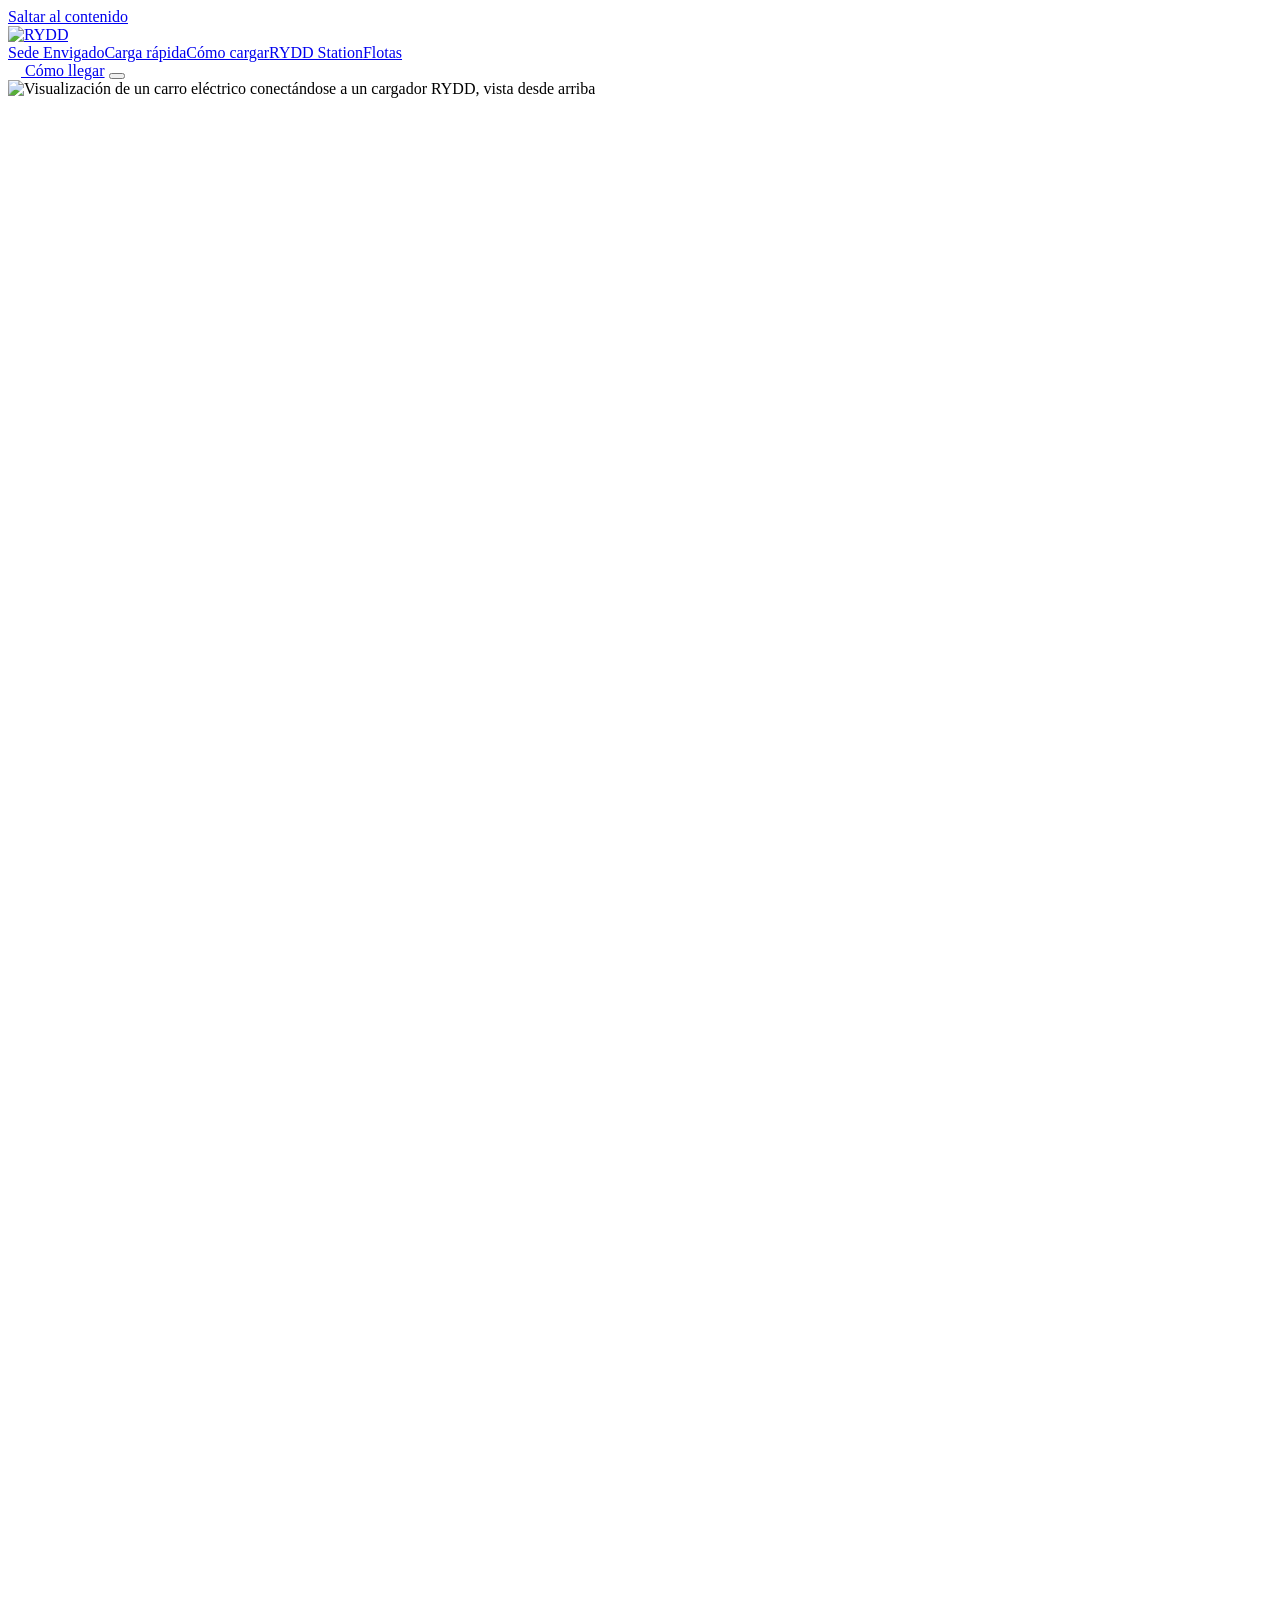
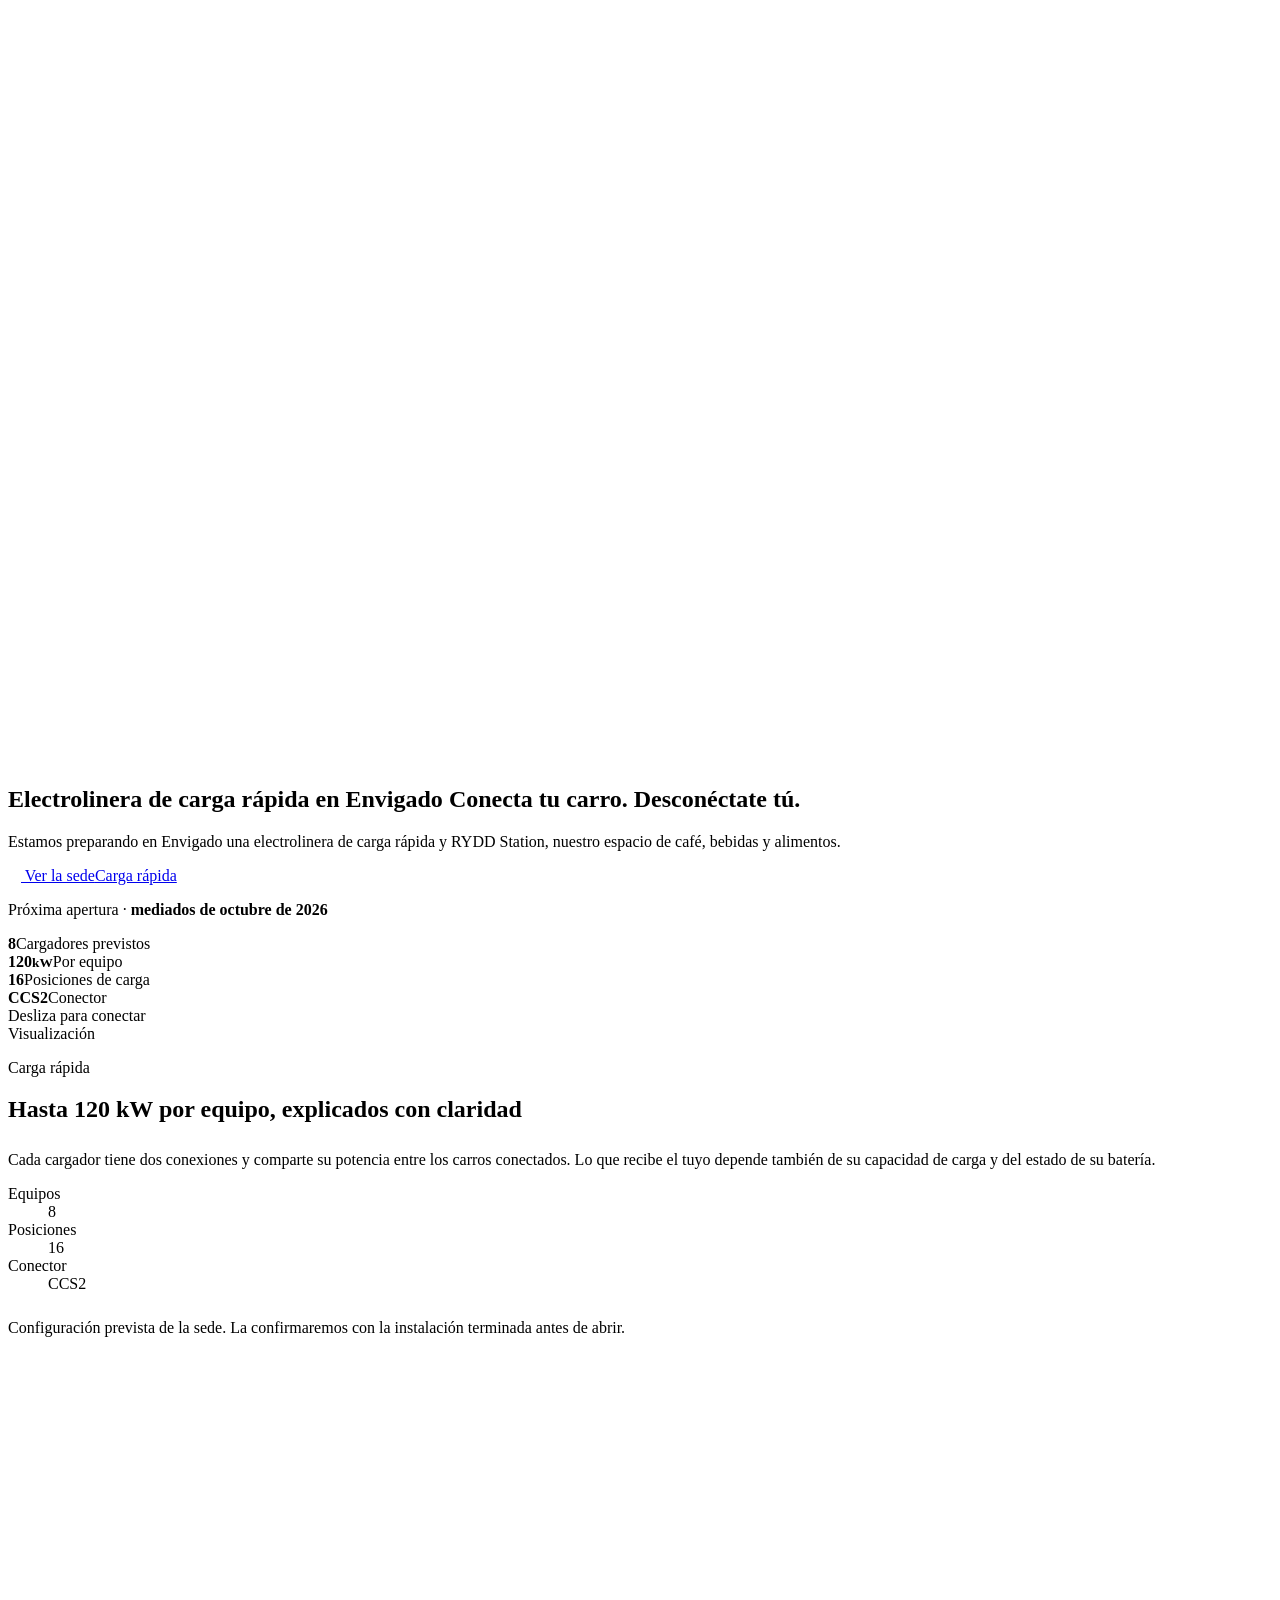
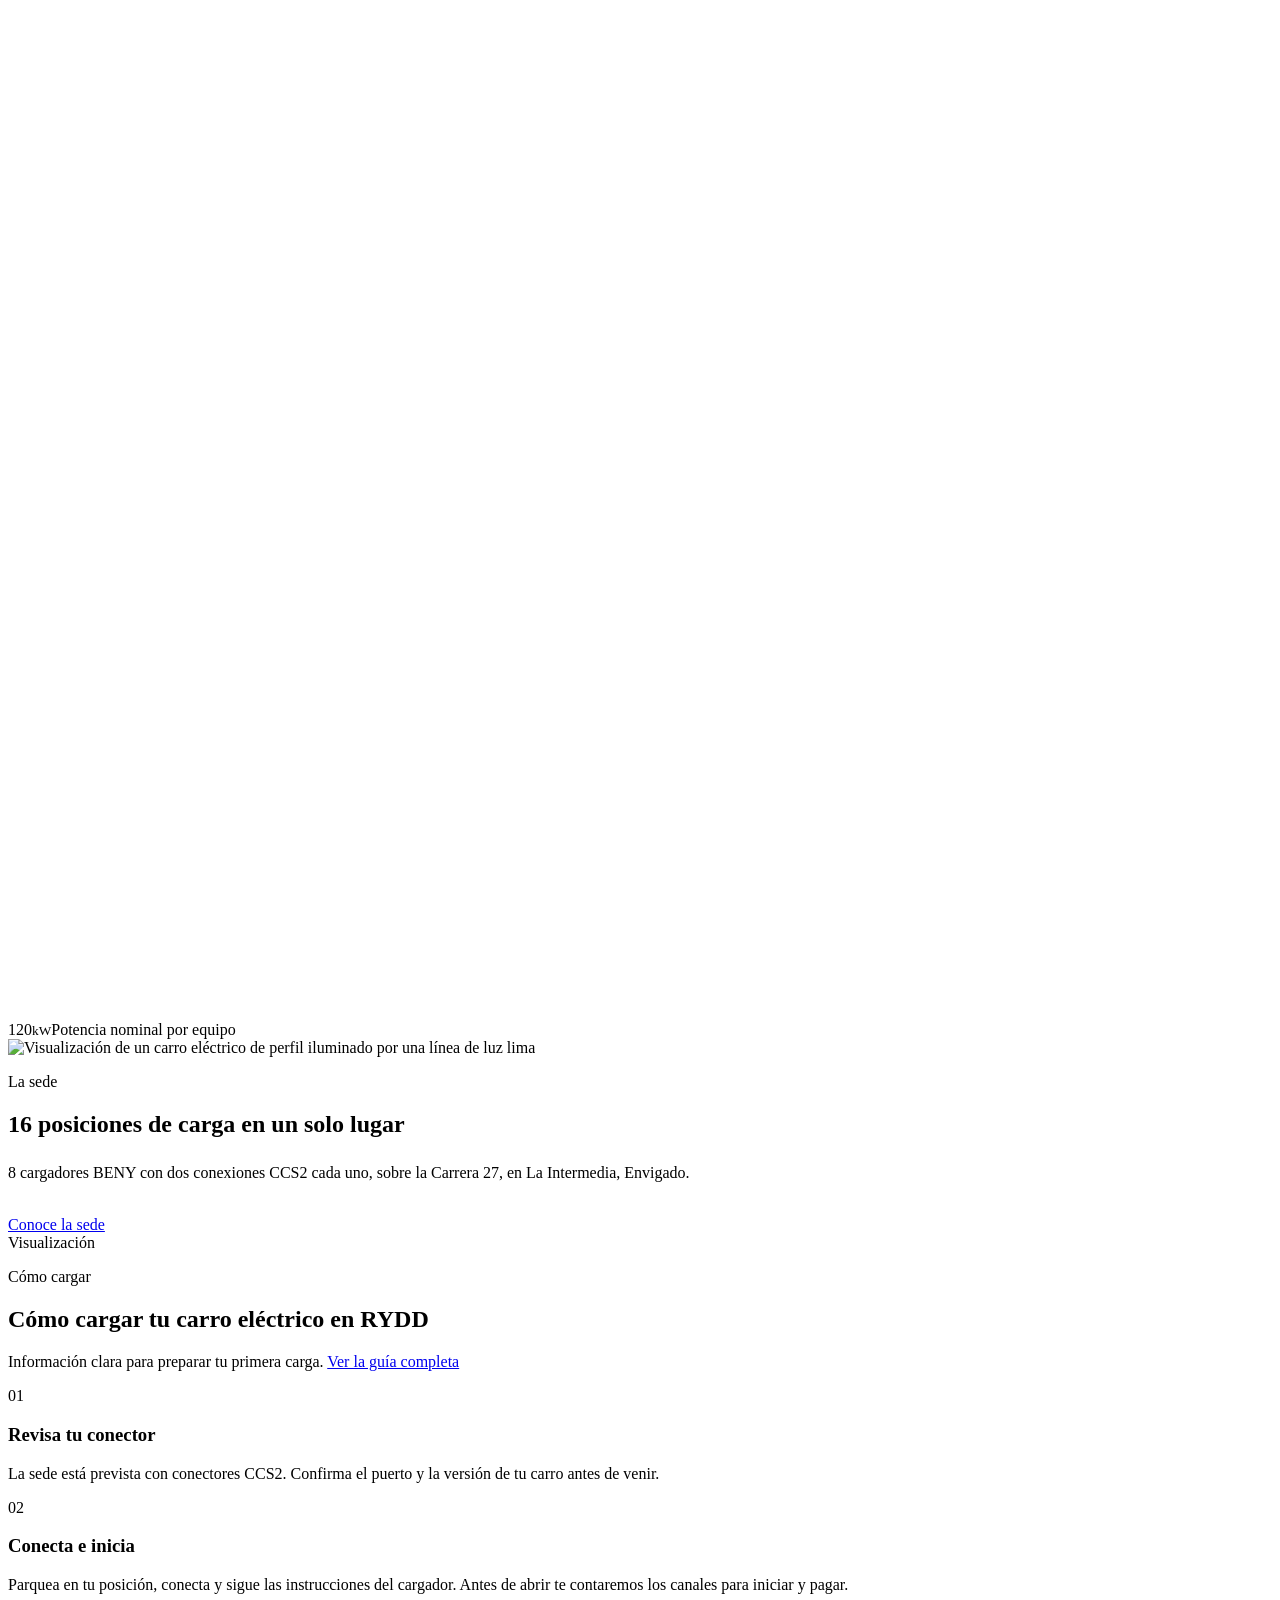
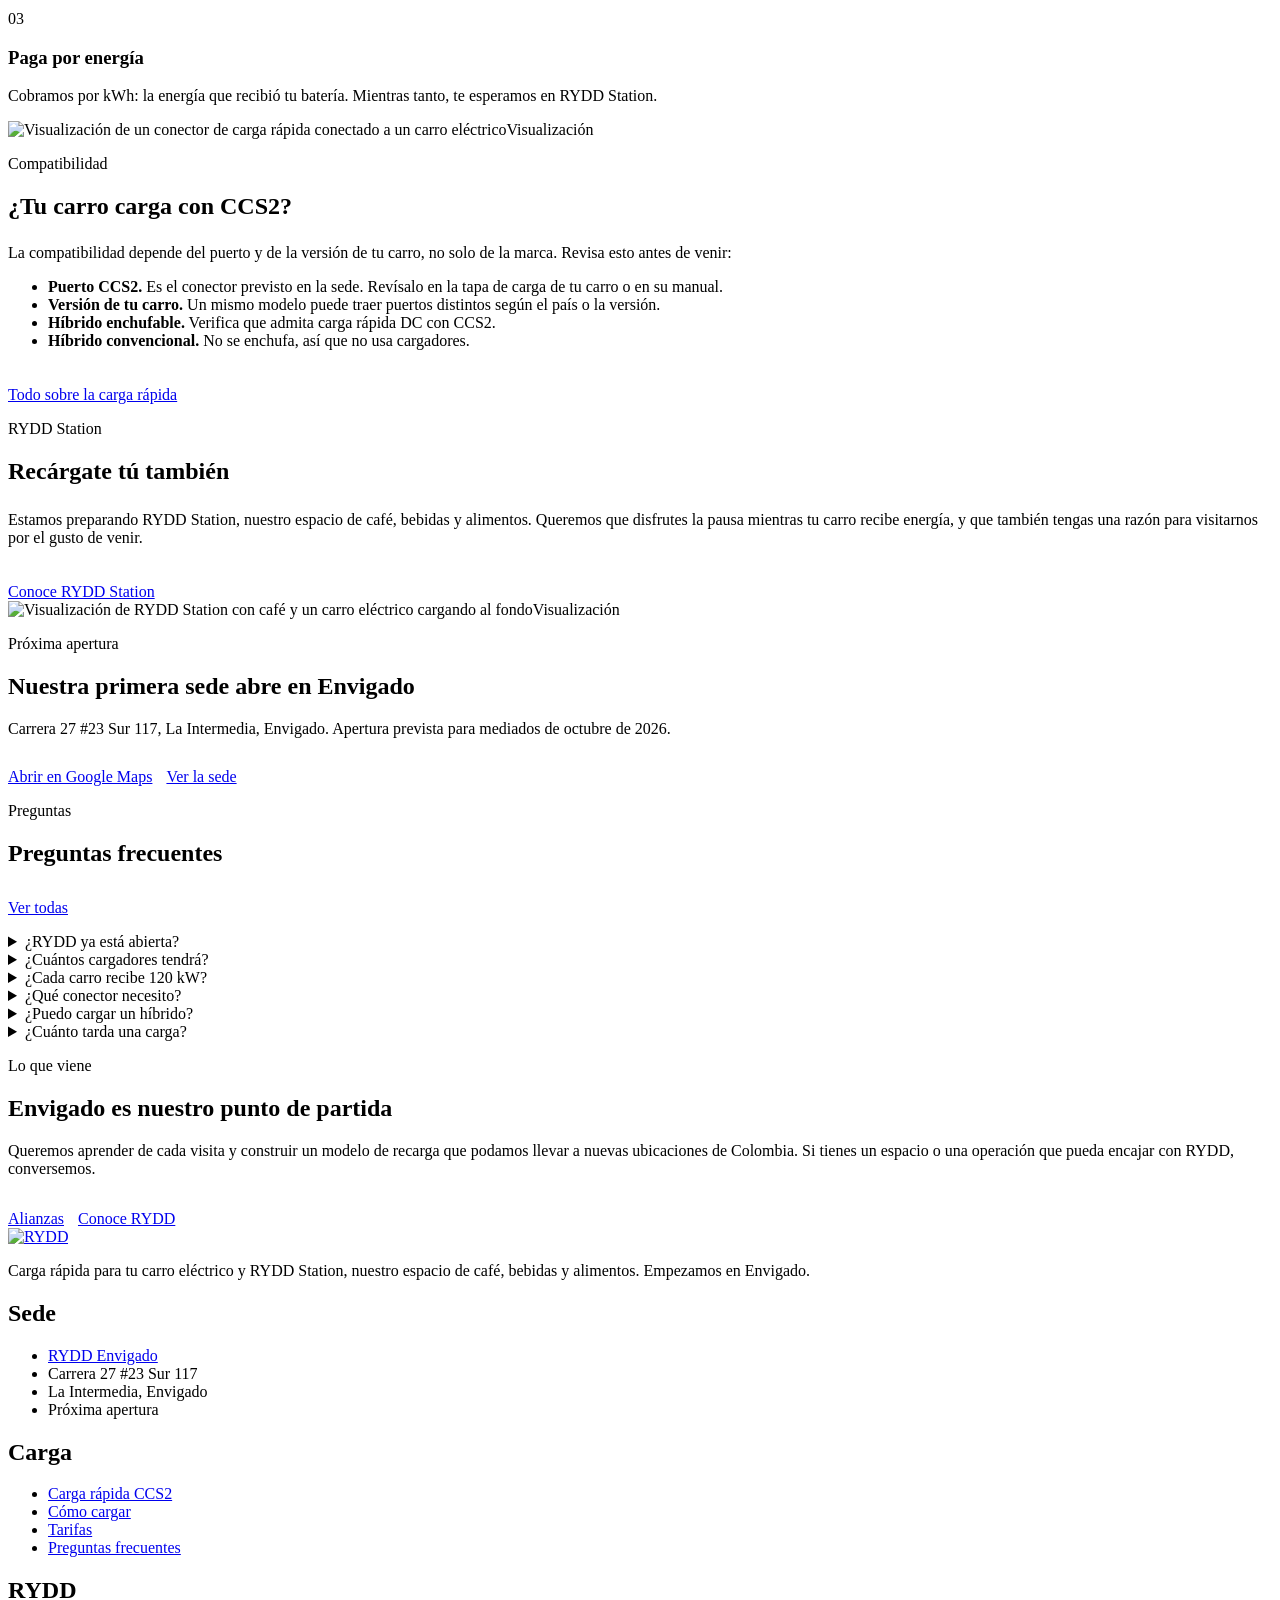
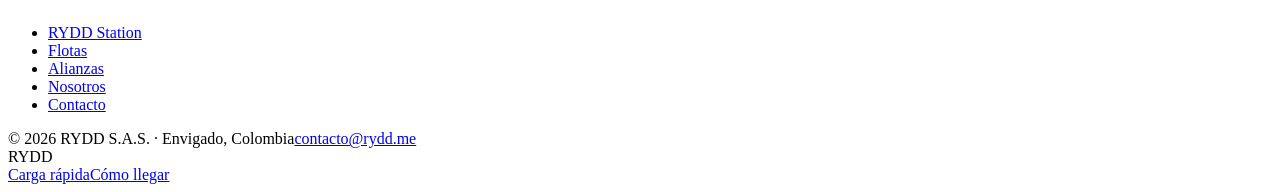
==== index.html @ 6aa92c41 "Vista previa web RYDD v3 (Envigado, dossier) Co-Authored-By: Claude Opus 5.5 <noreply@anthropic.com>" ====
<!doctype html>
<html lang="es-CO">
<head>
<meta charset="utf-8">
<meta name="viewport" content="width=device-width, initial-scale=1, viewport-fit=cover">
<title>RYDD | Carga rápida y RYDD Station en Envigado</title>
<meta name="description" content="Conoce RYDD y nuestra primera sede en Envigado. Estamos preparando carga rápida CCS2 y RYDD Station. Consulta el estado de apertura.">
<link rel="canonical" href="https://rydd.me/">
<meta name="robots" content="noindex, nofollow">
<meta name="theme-color" content="#0B0B0E">
<meta property="og:type" content="website"><meta property="og:locale" content="es_CO"><meta property="og:site_name" content="RYDD">
<meta property="og:title" content="RYDD | Carga rápida y RYDD Station en Envigado"><meta property="og:description" content="Conoce RYDD y nuestra primera sede en Envigado. Estamos preparando carga rápida CCS2 y RYDD Station. Consulta el estado de apertura."><meta property="og:url" content="https://rydd.me/">
<meta property="og:image" content="https://rydd.me/assets/marca/og-rydd.jpg"><meta name="twitter:card" content="summary_large_image">
<link rel="icon" href="/rydd-web/assets/marca/favicon-32.png" sizes="32x32"><link rel="apple-touch-icon" href="/rydd-web/assets/marca/apple-touch-icon.png">
<link rel="preload" href="/rydd-web/assets/fuentes/DMSans-Regular.woff2" as="font" type="font/woff2" crossorigin>
<link rel="stylesheet" href="/rydd-web/assets/rydd.css?v=1790821962">
<script>document.documentElement.className="js"</script>
<script type="application/ld+json">{"@context": "https://schema.org", "@type": "Organization", "@id": "https://rydd.me/#rydd", "name": "RYDD", "legalName": "RYDD S.A.S.", "url": "https://rydd.me/", "logo": "https://rydd.me/assets/marca/icono-512.png", "email": "contacto@rydd.me"}</script><script type="application/ld+json">{"@context": "https://schema.org", "@type": "WebSite", "name": "RYDD", "url": "https://rydd.me/", "inLanguage": "es-CO"}</script>
</head>
<body>
<a class="solo-lector" href="#contenido">Saltar al contenido</a>
<header class="cab"><div class="cab-in">
<a class="logo" href="/rydd-web/" aria-label="RYDD, inicio"><img src="/rydd-web/assets/marca/rydd-crema.png" alt="RYDD" width="74" height="17"></a>
<nav class="menu" aria-label="Principal"><a href="/rydd-web/sedes/envigado/">Sede Envigado</a><a href="/rydd-web/carga-rapida/">Carga rápida</a><a href="/rydd-web/como-cargar/">Cómo cargar</a><a href="/rydd-web/station/">RYDD Station</a><a href="/rydd-web/flotas/">Flotas</a></nav>
<div class="cab-cta"><a class="btn btn-lima btn-sm" href="/rydd-web/sedes/envigado/#ubicacion"><img src="/rydd-web/assets/marca/rayo-carbon.png" alt="" width="13" height="12"> Cómo llegar</a>
<button class="hamb" aria-label="Abrir menú" aria-expanded="false"><span></span><span></span></button></div>
</div></header>
<main id="contenido">

<section class="viaje" data-viaje>
  <div class="viaje-fijo">
    <div class="carro" data-carro>
      <img src="/rydd-web/assets/fotos/carro-arriba.webp" alt="Visualización de un carro eléctrico conectándose a un cargador RYDD, vista desde arriba" width="1100" height="1970" fetchpriority="high">
      <svg class="manguera" viewBox="0 0 1100 1970" fill="none" aria-hidden="true">
        <defs>
          <linearGradient id="gCable" x1="0" y1="0" x2="1" y2="1"><stop offset="0" stop-color="#3A3B41"/><stop offset=".5" stop-color="#1A1B1F"/><stop offset="1" stop-color="#2C2D33"/></linearGradient>
          <linearGradient id="gPilar" x1="0" y1="0" x2="1" y2="1"><stop offset="0" stop-color="#2E2F35"/><stop offset="1" stop-color="#141519"/></linearGradient>
          <linearGradient id="gPistola" x1="0" y1="0" x2="0" y2="1"><stop offset="0" stop-color="#3A3B42"/><stop offset="1" stop-color="#18191D"/></linearGradient>
          <radialGradient id="gHalo"><stop offset="0" stop-color="#D2FF00" stop-opacity=".45"/><stop offset="1" stop-color="#D2FF00" stop-opacity="0"/></radialGradient>
        </defs>
        <path class="bahia" d="M150 120 V1880"/><path class="bahia" d="M950 120 V1880"/><path class="bahia" d="M150 1880 H950"/>
        <text class="bahia-txt" x="550" y="96" text-anchor="middle">POSICIÓN 01 · CCS2</text>
        <circle class="puerto-halo" cx="806" cy="1160" r="120"/>
        <circle class="puerto-aro" cx="806" cy="1160" r="38"/>
        <g class="pilar"><rect class="pilar-cuerpo" x="972" y="1300" width="104" height="176" rx="26"/>
          <rect class="pilar-pantalla" x="992" y="1322" width="64" height="40" rx="8"/>
          <rect class="pilar-luz" x="1018" y="1376" width="12" height="84" rx="6"/></g>
        <path class="cable-sombra cable-capa" d="M1024 1316 C1024 1236 1000 1148 936 1138 S862 1166 842 1162"/>
        <path class="cable-base cable-capa" d="M1024 1316 C1024 1236 1000 1148 936 1138 S862 1166 842 1162"/>
        <path class="cable-brillo cable-capa" d="M1024 1316 C1024 1236 1000 1148 936 1138 S862 1166 842 1162"/>
        <path class="cable-energia" d="M1024 1316 C1024 1236 1000 1148 936 1138 S862 1166 842 1162"/>
        <g class="pistola"><rect class="pistola-cuerpo" x="-78" y="-22" width="86" height="44" rx="18"/>
          <rect class="pistola-agarre" x="-64" y="-9" width="40" height="18" rx="9"/>
          <rect class="pistola-cabeza" x="2" y="-18" width="30" height="36" rx="10"/>
          <rect class="pistola-aro" x="28" y="-15" width="6" height="30" rx="3"/>
          <circle class="pistola-led" cx="-12" cy="0" r="4"/></g>
      </svg>
    </div>
    <div class="caja viaje-grid">
      <div class="viaje-txt">
        <h1><span class="h1-eti"><span class="vivo"></span>Electrolinera de carga rápida en Envigado</span>
        <span class="h1-grande">Conecta tu carro. <span class="neon-t">Desconéctate tú.</span></span></h1>
        <p class="lead">Estamos preparando en Envigado una electrolinera de carga rápida y RYDD Station, nuestro espacio de café, bebidas y alimentos.</p>
        <div class="acciones"><a class="btn btn-lima" href="/rydd-web/sedes/envigado/"><img src="/rydd-web/assets/marca/rayo-carbon.png" alt="" width="13" height="12"> Ver la sede</a><a class="btn btn-contorno" href="/rydd-web/carga-rapida/">Carga rápida</a></div>
        <p class="estado-apertura"><span class="vivo"></span>Próxima apertura · <b>mediados de octubre de 2026</b></p>
      </div>
      <div class="viaje-datos">
        <div><b>8</b><span>Cargadores previstos</span></div>
        <div><b>120<small>kW</small></b><span>Por equipo</span></div>
        <div><b>16</b><span>Posiciones de carga</span></div>
        <div><b>CCS2</b><span>Conector</span></div>
      </div>
    </div>
    <div class="viaje-estado" aria-hidden="true"><span class="vivo"></span><span data-estado>Desliza para conectar</span></div>
    <span class="visual" style="right:var(--lado);bottom:26px">Visualización</span>
  </div>
</section>

<section class="sec"><div class="caja medidor-sec">
  <div>
    <p class="cejilla">Carga rápida</p>
    <h2 class="h2 rv">Hasta 120 kW por equipo, explicados con claridad</h2>
    <p class="lead rv" style="margin-top:28px">Cada cargador tiene dos conexiones y comparte su potencia entre los carros conectados. Lo que recibe el tuyo depende también de su capacidad de carga y del estado de su batería.</p>
    <dl class="lecturas rv"><div><dt>Equipos</dt><dd>8</dd></div><div><dt>Posiciones</dt><dd class="lima-t">16</dd></div><div><dt>Conector</dt><dd>CCS2</dd></div></dl>
    <p class="nota" style="margin-top:26px">Configuración prevista de la sede. La confirmaremos con la instalación terminada antes de abrir.</p>
  </div>
  <div class="medidor" data-medidor aria-hidden="true">
    <svg viewBox="0 0 460 460" fill="none">
      <circle class="marcas" cx="230" cy="230" r="222" stroke-width="1" stroke-dasharray="2 14.7"/>
      <circle class="pista" cx="230" cy="230" r="196" stroke-width="6" stroke-dasharray="923.6 1300" stroke-linecap="round"/>
      <circle class="arco" cx="230" cy="230" r="196" stroke-width="6" stroke-dasharray="923.6 1300" stroke-dashoffset="923.6"/>
    </svg>
    <div class="medidor-c"><span class="pct"><span data-num data-fin="120">120</span><small>kW</small></span><span class="eti">Potencia nominal por equipo</span></div>
  </div>
</div></section>

<div class="separador"></div>

<section class="banda">
  <img src="/rydd-web/assets/fotos/perfil.webp" alt="Visualización de un carro eléctrico de perfil iluminado por una línea de luz lima" width="2400" height="1339" loading="lazy">
  <div class="caja">
    <p class="cejilla">La sede</p>
    <h2 class="h2 rv">16 posiciones de carga en un solo lugar</h2>
    <p class="lead rv" style="margin:26px 0 34px">8 cargadores BENY con dos conexiones CCS2 cada uno, sobre la Carrera 27, en La Intermedia, Envigado.</p>
    <a class="flecha rv" href="/rydd-web/sedes/envigado/">Conoce la sede</a>
  </div>
  <span class="visual">Visualización</span>
</section>

<section class="sec"><div class="caja">
  <div class="cabeza"><div><p class="cejilla">Cómo cargar</p><h2 class="h2 rv">Cómo cargar tu carro eléctrico en RYDD</h2></div>
  <p class="lead rv">Información clara para preparar tu primera carga. <a class="enlace" href="/rydd-web/como-cargar/">Ver la guía completa</a></p></div>
  <div class="pasos"><article class="paso rv"><span class="n">01</span><h3 class="h3">Revisa tu conector</h3><p>La sede está prevista con conectores CCS2. Confirma el puerto y la versión de tu carro antes de venir.</p></article><article class="paso rv"><span class="n">02</span><h3 class="h3">Conecta e inicia</h3><p>Parquea en tu posición, conecta y sigue las instrucciones del cargador. Antes de abrir te contaremos los canales para iniciar y pagar.</p></article><article class="paso rv"><span class="n">03</span><h3 class="h3">Paga por energía</h3><p>Cobramos por kWh: la energía que recibió tu batería. Mientras tanto, te esperamos en RYDD Station.</p></article></div>
</div></section>

<section class="sec sec-carbon"><div class="caja dividido">
  <div class="foto-marco rv"><img src="/rydd-web/assets/fotos/conector.webp" alt="Visualización de un conector de carga rápida conectado a un carro eléctrico" width="1100" height="1366" loading="lazy"><span class="visual">Visualización</span></div>
  <div>
    <p class="cejilla">Compatibilidad</p>
    <h2 class="h2 rv">¿Tu carro carga con CCS2?</h2>
    <p class="lead rv" style="margin-top:24px">La compatibilidad depende del puerto y de la versión de tu carro, no solo de la marca. Revisa esto antes de venir:</p>
    <ul class="lista-check">
<li><span><strong>Puerto CCS2.</strong> Es el conector previsto en la sede. Revísalo en la tapa de carga de tu carro o en su manual.</span></li>
<li><span><strong>Versión de tu carro.</strong> Un mismo modelo puede traer puertos distintos según el país o la versión.</span></li>
<li><span><strong>Híbrido enchufable.</strong> Verifica que admita carga rápida DC con CCS2.</span></li>
<li><span><strong>Híbrido convencional.</strong> No se enchufa, así que no usa cargadores.</span></li></ul>
    <p style="margin-top:36px"><a class="flecha" href="/rydd-web/carga-rapida/">Todo sobre la carga rápida</a></p>
  </div>
</div></section>

<section class="sec"><div class="caja dividido">
  <div>
    <p class="cejilla">RYDD Station</p>
    <h2 class="h2 rv">Recárgate tú también</h2>
    <p class="lead rv" style="margin:26px 0 36px">Estamos preparando RYDD Station, nuestro espacio de café, bebidas y alimentos. Queremos que disfrutes la pausa mientras tu carro recibe energía, y que también tengas una razón para visitarnos por el gusto de venir.</p>
    <a class="btn btn-lima" href="/rydd-web/station/">Conoce RYDD Station</a>
  </div>
  <div class="foto-marco rv"><img src="/rydd-web/assets/fotos/cafe.webp" alt="Visualización de RYDD Station con café y un carro eléctrico cargando al fondo" width="1600" height="1986" loading="lazy"><span class="visual">Visualización</span></div>
</div></section>

<section class="sec sec-lima"><div class="caja">
  <div class="cabeza" style="margin-bottom:0"><div><p class="cejilla">Próxima apertura</p><h2 class="h2 rv">Nuestra primera sede abre en Envigado</h2></div>
  <div><p class="lead rv">Carrera 27 #23 Sur 117, La Intermedia, Envigado. Apertura prevista para mediados de octubre de 2026.</p>
  <div class="acciones rv" style="margin-top:30px"><a class="btn btn-carbon" href="https://www.google.com/maps/search/?api=1&query=6.1768543,-75.5677414" target="_blank" rel="noopener">Abrir en Google Maps</a><a class="flecha" href="/rydd-web/sedes/envigado/" style="margin-left:14px">Ver la sede</a></div></div></div>
</div></section>

<section class="sec"><div class="caja dos">
  <div><p class="cejilla">Preguntas</p><h2 class="h2 rv">Preguntas frecuentes</h2>
  <p style="margin-top:32px"><a class="flecha" href="/rydd-web/preguntas-frecuentes/">Ver todas</a></p></div>
  <div class="faq"><details class="rv"><summary><span class="faq-p">¿RYDD ya está abierta?</span></summary><p>Todavía no. La sede está en construcción y la apertura está prevista para mediados de octubre de 2026. Publicaremos la fecha exacta cuando esté confirmada.</p></details><details class="rv"><summary><span class="faq-p">¿Cuántos cargadores tendrá?</span></summary><p>La configuración prevista contempla 8 cargadores BENY de 120 kW, con dos conectores CCS2 cada uno, para 16 posiciones de carga.</p></details><details class="rv"><summary><span class="faq-p">¿Cada carro recibe 120 kW?</span></summary><p>No necesariamente. Los 120 kW son la potencia del equipo y se comparten entre sus dos conexiones. Lo que recibe tu carro depende también de su capacidad de carga, del estado y la temperatura de la batería y de las condiciones de la sesión.</p></details><details class="rv"><summary><span class="faq-p">¿Qué conector necesito?</span></summary><p>La sede está prevista con conectores CCS2. Revisa el puerto de tu carro y su versión antes de venir: la marca, por sí sola, no confirma la compatibilidad.</p></details><details class="rv"><summary><span class="faq-p">¿Puedo cargar un híbrido?</span></summary><p>Un híbrido convencional (no enchufable) no usa cargadores. Si tu híbrido es enchufable, verifica que admita carga rápida DC con conector CCS2.</p></details><details class="rv"><summary><span class="faq-p">¿Cuánto tarda una carga?</span></summary><p>Depende de cuánta energía necesites, de tu carro, del porcentaje con el que llegas, de la temperatura y de la potencia durante la sesión. No hay un tiempo único que sirva para cualquier carro.</p></details></div>
</div></section>

<div class="separador"></div>

<section class="sec"><div class="caja dos">
  <div><p class="cejilla">Lo que viene</p><h2 class="h2 rv">Envigado es nuestro punto de partida</h2></div>
  <div><p class="lead rv">Queremos aprender de cada visita y construir un modelo de recarga que podamos llevar a nuevas ubicaciones de Colombia. Si tienes un espacio o una operación que pueda encajar con RYDD, conversemos.</p>
  <div class="acciones rv" style="margin-top:32px"><a class="btn btn-contorno" href="/rydd-web/alianzas/">Alianzas</a><a class="flecha" href="/rydd-web/nosotros/" style="margin-left:14px">Conoce RYDD</a></div></div>
</div></section>

</main>
<footer class="pie"><div class="caja">
<div class="pie-grid">
  <div><a class="logo" href="/rydd-web/" aria-label="RYDD, inicio"><img src="/rydd-web/assets/marca/rydd-crema.png" alt="RYDD" width="96" height="22"></a>
  <p>Carga rápida para tu carro eléctrico y RYDD Station, nuestro espacio de café, bebidas y alimentos. Empezamos en Envigado.</p></div>
  <div><h2>Sede</h2><ul><li><a href="/rydd-web/sedes/envigado/">RYDD Envigado</a></li><li>Carrera 27 #23 Sur 117</li><li>La Intermedia, Envigado</li><li>Próxima apertura</li></ul></div>
  <div><h2>Carga</h2><ul><li><a href="/rydd-web/carga-rapida/">Carga rápida CCS2</a></li><li><a href="/rydd-web/como-cargar/">Cómo cargar</a></li><li><a href="/rydd-web/tarifas/">Tarifas</a></li><li><a href="/rydd-web/preguntas-frecuentes/">Preguntas frecuentes</a></li></ul></div>
  <div><h2>RYDD</h2><ul><li><a href="/rydd-web/station/">RYDD Station</a></li><li><a href="/rydd-web/flotas/">Flotas</a></li><li><a href="/rydd-web/alianzas/">Alianzas</a></li><li><a href="/rydd-web/nosotros/">Nosotros</a></li><li><a href="/rydd-web/contacto/">Contacto</a></li></ul></div>
</div>
<div class="pie-final"><span>© 2026 RYDD S.A.S. · Envigado, Colombia</span><a href="mailto:contacto@rydd.me">contacto@rydd.me</a></div>
</div><div class="pie-marca" aria-hidden="true">RYDD</div></footer>
<nav class="barra-movil" aria-label="Accesos rápidos"><a class="btn btn-contorno" href="/rydd-web/carga-rapida/">Carga rápida</a><a class="btn btn-lima" href="/rydd-web/sedes/envigado/#ubicacion">Cómo llegar</a></nav>
<script src="/rydd-web/assets/rydd.js?v=1790821962" defer></script>
</body>
</html>
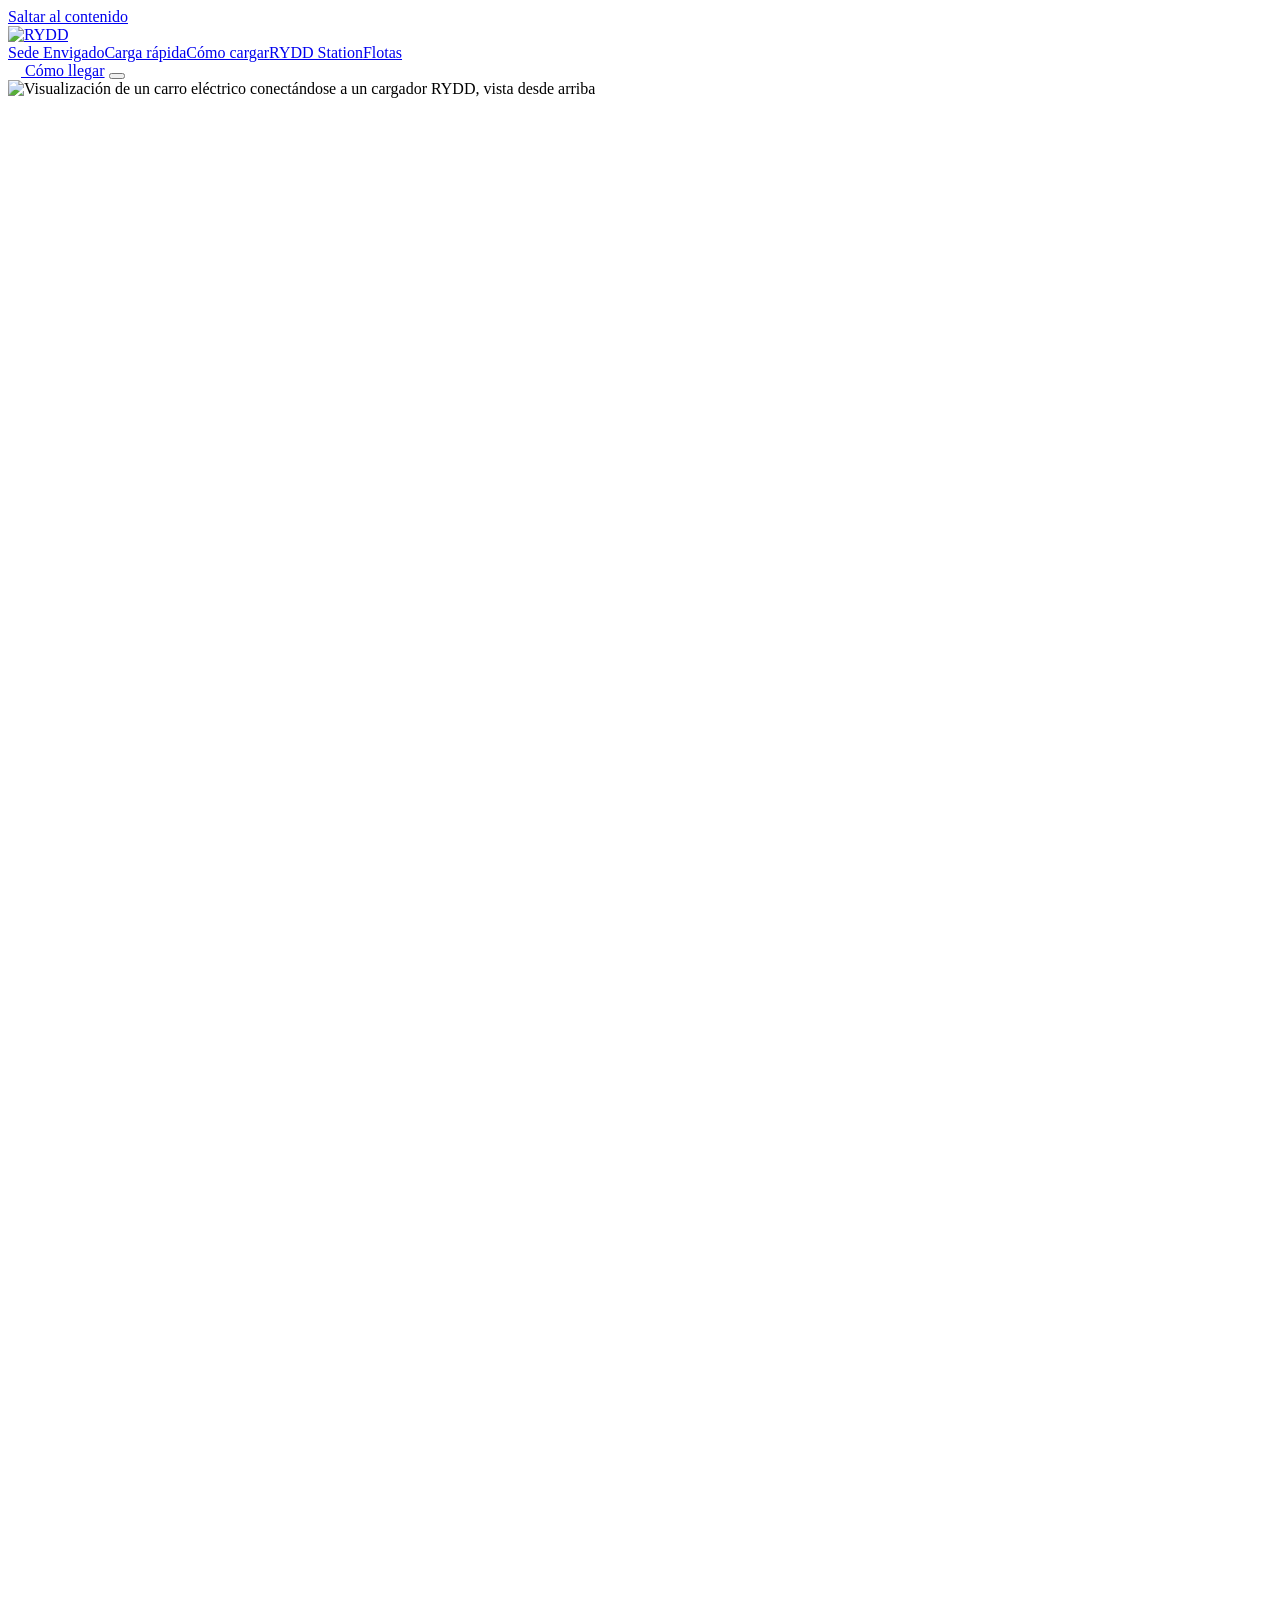
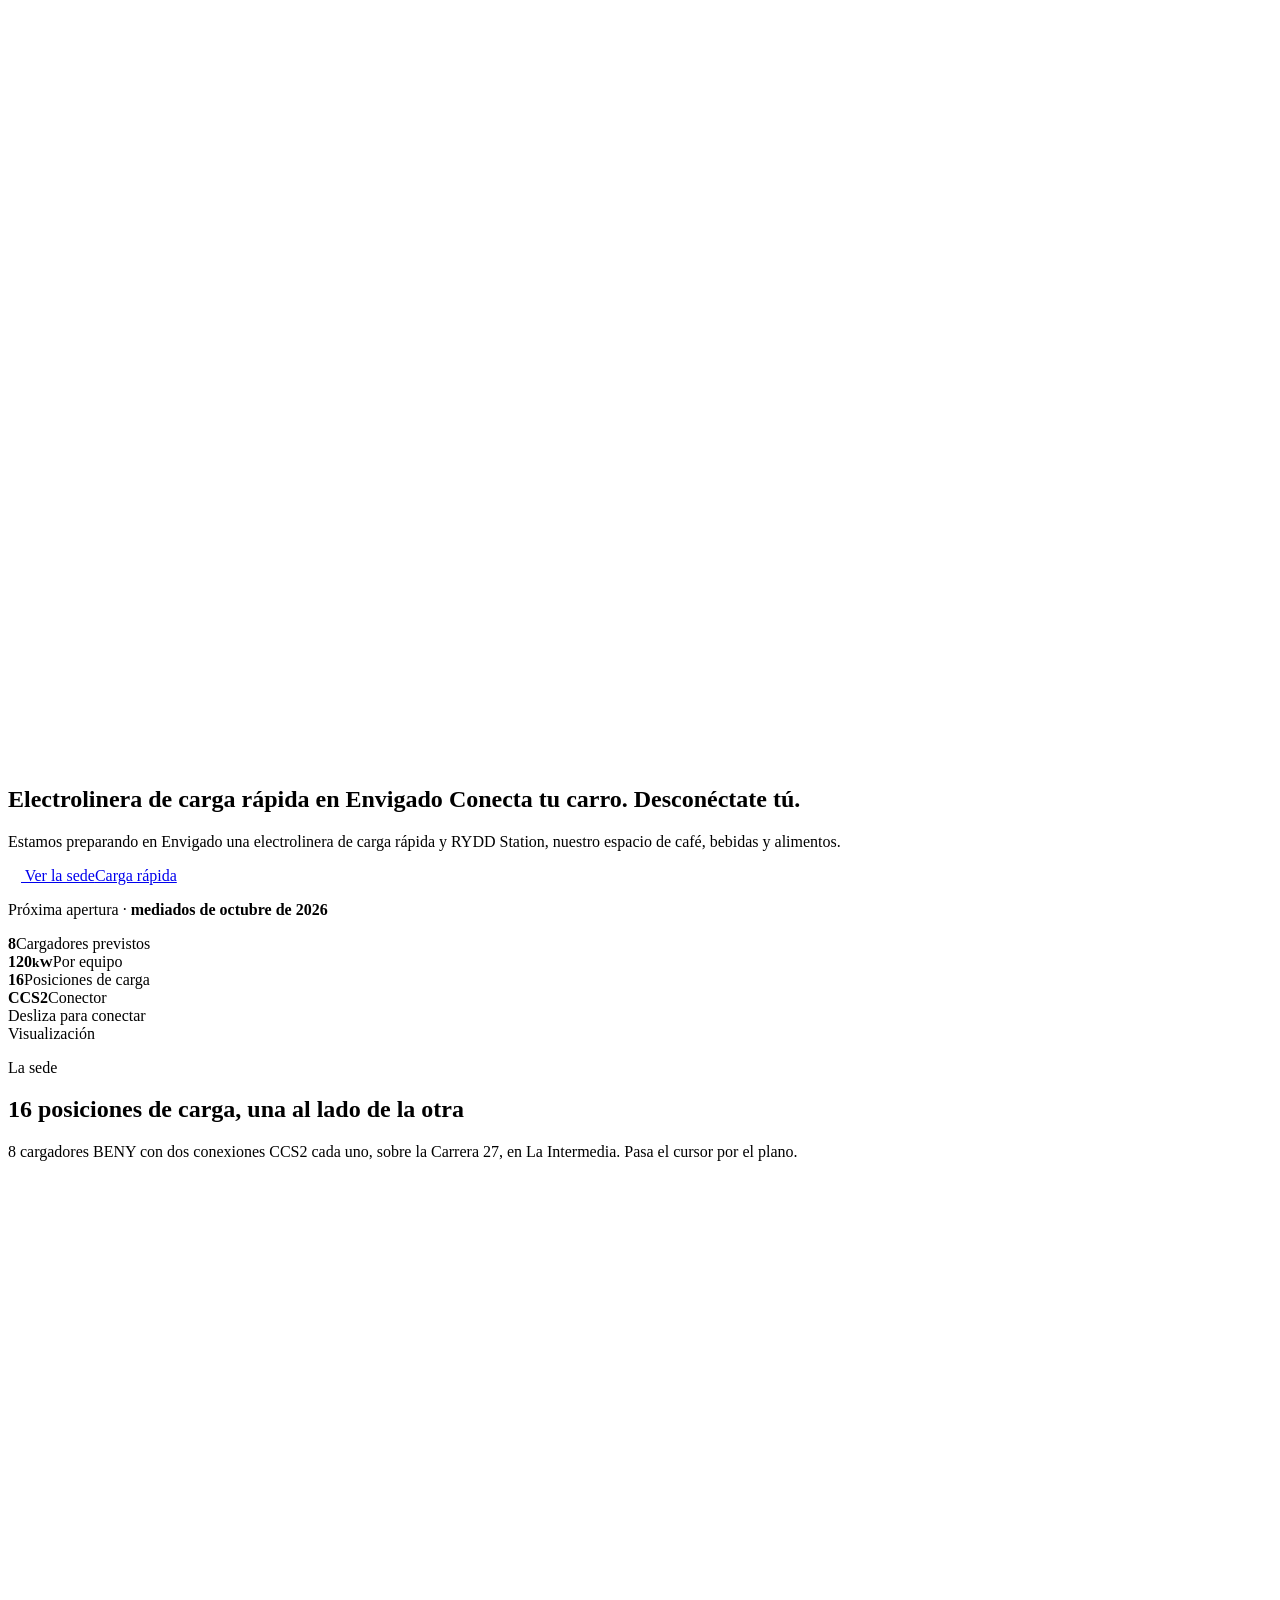
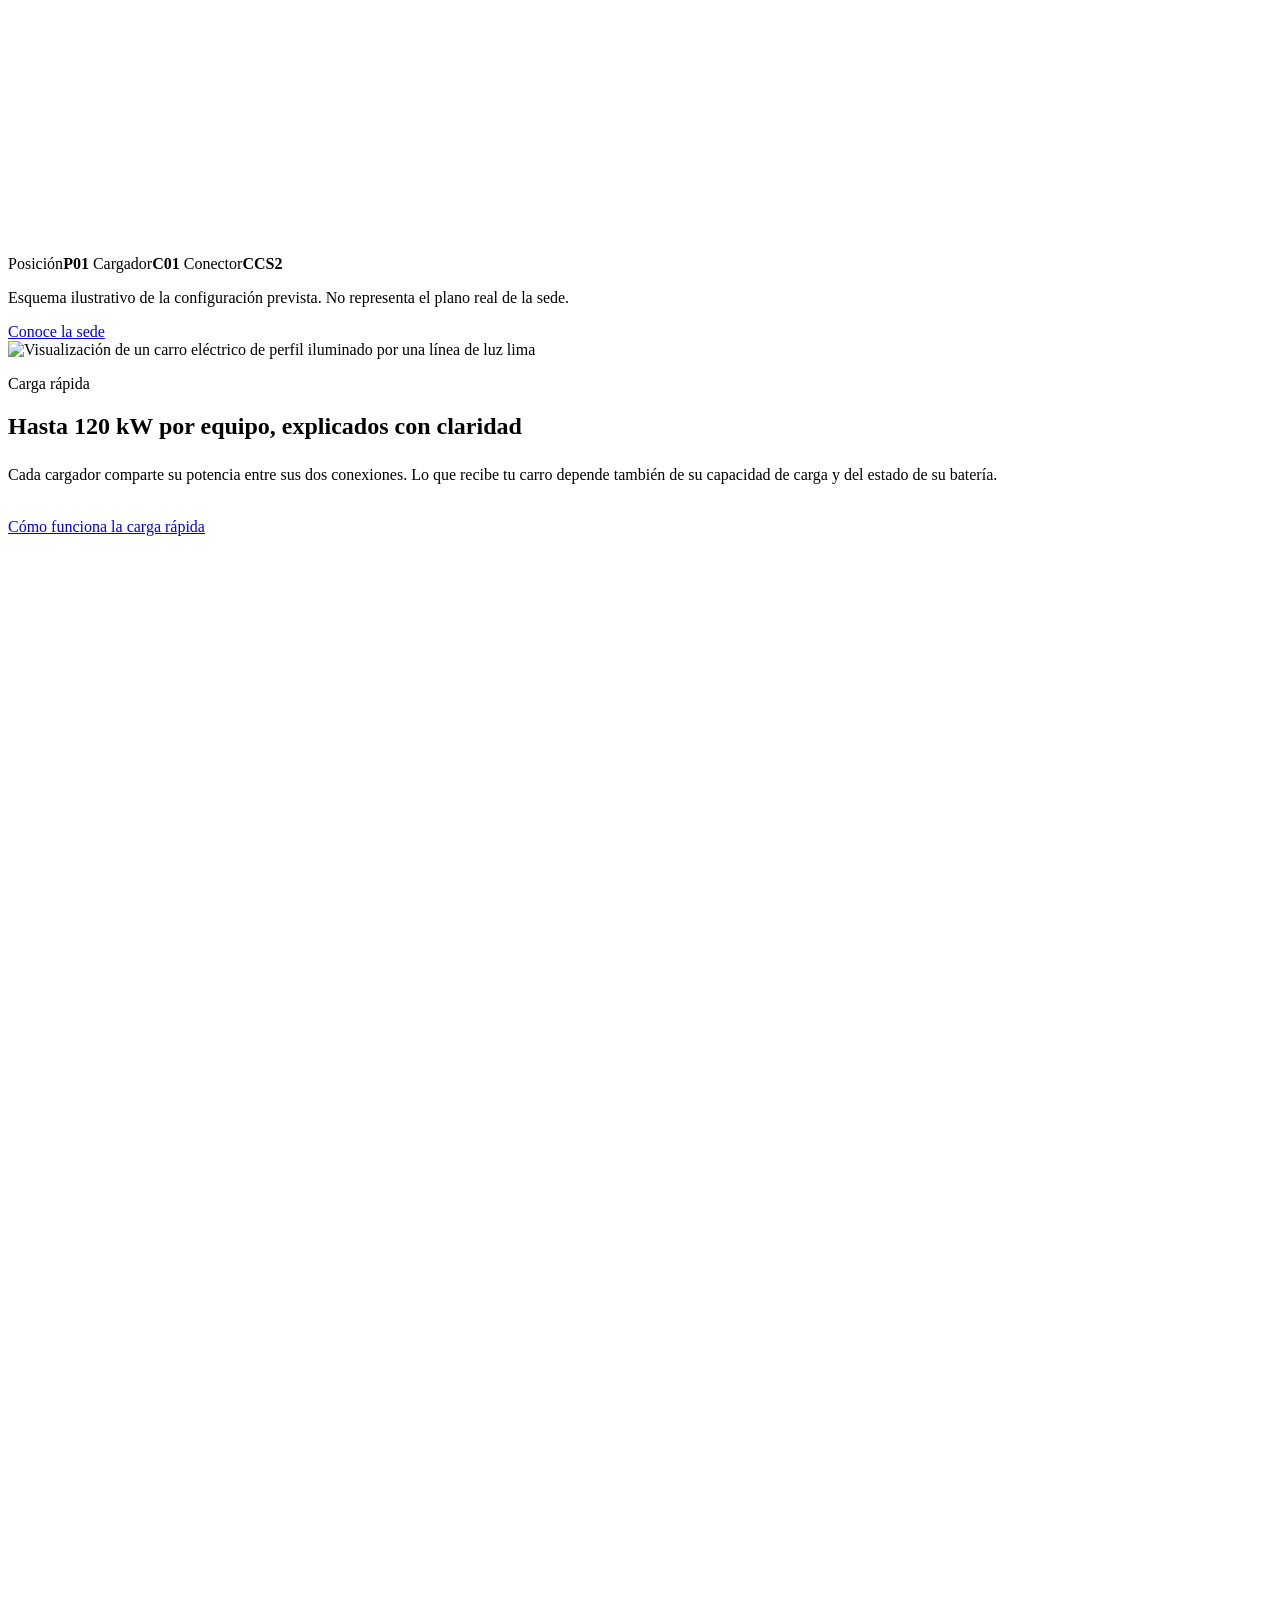
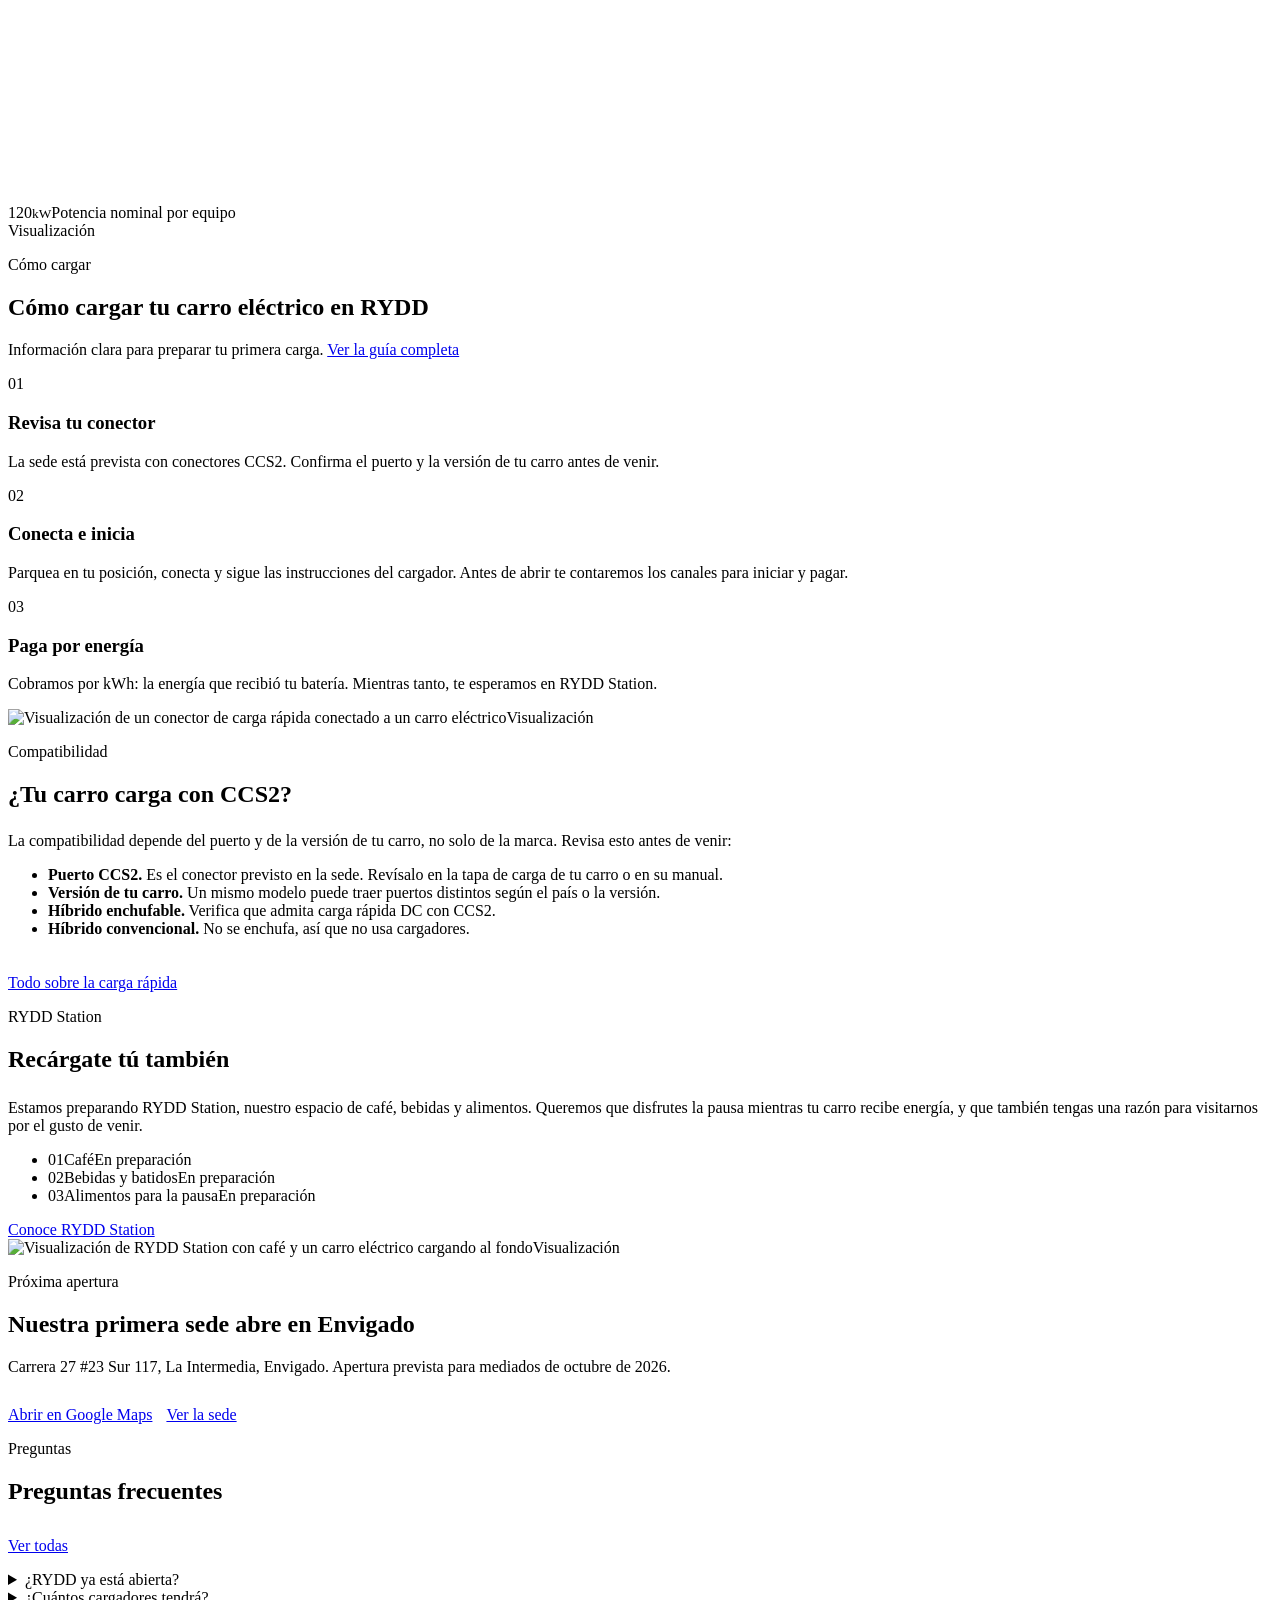
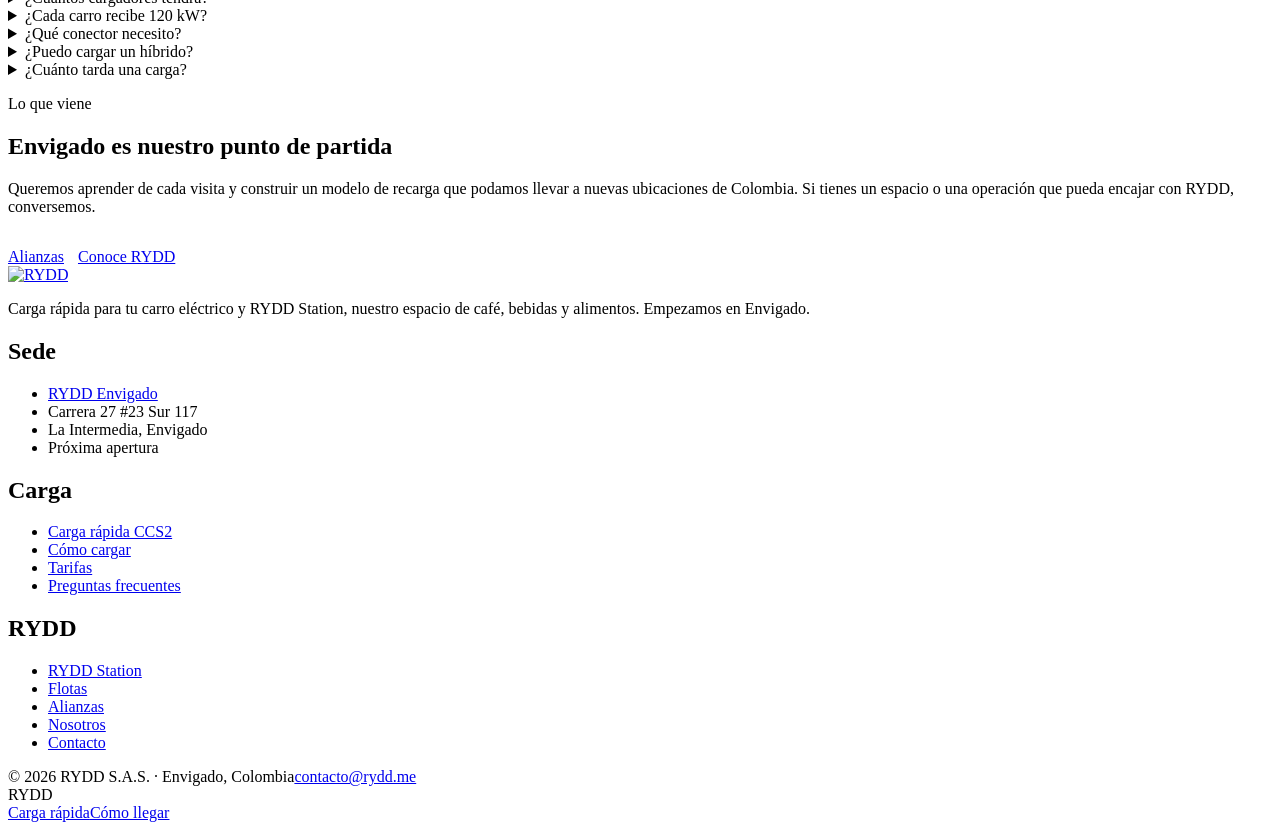
==== commit bedce2a7: "v4 premium: mapa neón de la sede, carro que se estaciona en la bahía con 01 en el piso, reflejo, car" ====
--- a/index.html
+++ b/index.html
@@ -13,11 +13,12 @@
 <meta property="og:image" content="https://rydd.me/assets/marca/og-rydd.jpg"><meta name="twitter:card" content="summary_large_image">
 <link rel="icon" href="/rydd-web/assets/marca/favicon-32.png" sizes="32x32"><link rel="apple-touch-icon" href="/rydd-web/assets/marca/apple-touch-icon.png">
 <link rel="preload" href="/rydd-web/assets/fuentes/DMSans-Regular.woff2" as="font" type="font/woff2" crossorigin>
-<link rel="stylesheet" href="/rydd-web/assets/rydd.css?v=1790821962">
+<link rel="stylesheet" href="/rydd-web/assets/rydd.css?v=1790822652">
 <script>document.documentElement.className="js"</script>
 <script type="application/ld+json">{"@context": "https://schema.org", "@type": "Organization", "@id": "https://rydd.me/#rydd", "name": "RYDD", "legalName": "RYDD S.A.S.", "url": "https://rydd.me/", "logo": "https://rydd.me/assets/marca/icono-512.png", "email": "contacto@rydd.me"}</script><script type="application/ld+json">{"@context": "https://schema.org", "@type": "WebSite", "name": "RYDD", "url": "https://rydd.me/", "inLanguage": "es-CO"}</script>
 </head>
 <body>
+<div class="progreso" aria-hidden="true"><i></i></div><div class="luz-cursor" aria-hidden="true"></div>
 <a class="solo-lector" href="#contenido">Saltar al contenido</a>
 <header class="cab"><div class="cab-in">
 <a class="logo" href="/rydd-web/" aria-label="RYDD, inicio"><img src="/rydd-web/assets/marca/rydd-crema.png" alt="RYDD" width="74" height="17"></a>
@@ -30,6 +31,7 @@
 <section class="viaje" data-viaje>
   <div class="viaje-fijo">
     <div class="carro" data-carro>
+      <div class="reflejo" aria-hidden="true"></div>
       <img src="/rydd-web/assets/fotos/carro-arriba.webp" alt="Visualización de un carro eléctrico conectándose a un cargador RYDD, vista desde arriba" width="1100" height="1970" fetchpriority="high">
       <svg class="manguera" viewBox="0 0 1100 1970" fill="none" aria-hidden="true">
         <defs>
@@ -40,6 +42,7 @@
         </defs>
         <path class="bahia" d="M150 120 V1880"/><path class="bahia" d="M950 120 V1880"/><path class="bahia" d="M150 1880 H950"/>
         <text class="bahia-txt" x="550" y="96" text-anchor="middle">POSICIÓN 01 · CCS2</text>
+        <text class="piso-num" x="550" y="1858" text-anchor="middle">01</text>
         <circle class="puerto-halo" cx="806" cy="1160" r="120"/>
         <circle class="puerto-aro" cx="806" cy="1160" r="38"/>
         <g class="pilar"><rect class="pilar-cuerpo" x="972" y="1300" width="104" height="176" rx="26"/>
@@ -76,33 +79,37 @@
   </div>
 </section>
 
-<section class="sec"><div class="caja medidor-sec">
-  <div>
-    <p class="cejilla">Carga rápida</p>
-    <h2 class="h2 rv">Hasta 120 kW por equipo, explicados con claridad</h2>
-    <p class="lead rv" style="margin-top:28px">Cada cargador tiene dos conexiones y comparte su potencia entre los carros conectados. Lo que recibe el tuyo depende también de su capacidad de carga y del estado de su batería.</p>
-    <dl class="lecturas rv"><div><dt>Equipos</dt><dd>8</dd></div><div><dt>Posiciones</dt><dd class="lima-t">16</dd></div><div><dt>Conector</dt><dd>CCS2</dd></div></dl>
-    <p class="nota" style="margin-top:26px">Configuración prevista de la sede. La confirmaremos con la instalación terminada antes de abrir.</p>
+<section class="sec mapa-sec" id="mapa" data-mapa><div class="caja">
+  <div class="cabeza"><div><p class="cejilla">La sede</p><h2 class="h2 rv">16 posiciones de carga, una al lado de la otra</h2></div>
+  <p class="lead rv">8 cargadores BENY con dos conexiones CCS2 cada uno, sobre la Carrera 27, en La Intermedia. Pasa el cursor por el plano.</p></div>
+  <div class="mapa rv">
+    <svg class="mapa-svg" viewBox="0 0 1200 640" fill="none" role="img" aria-labelledby="mapa-t"><title id="mapa-t">Esquema ilustrativo de la sede RYDD Envigado: 8 cargadores y 16 posiciones de carga CCS2, junto a RYDD Station</title><rect class="lote" x="30" y="40" width="1140" height="560" rx="30"/><rect class="techo" x="58" y="78" width="804" height="484" rx="20"/><line class="pasillo" x1="70" y1="320" x2="850" y2="320"/><g class="bahia-m" data-p="P01" data-eq="C01" style="--i:1"><rect x="72" y="118" width="76" height="174" rx="10"/><text x="110" y="274" text-anchor="middle">P01</text></g><g class="bahia-m" data-p="P02" data-eq="C01" style="--i:2"><rect x="192" y="118" width="76" height="174" rx="10"/><text x="230" y="274" text-anchor="middle">P02</text></g><g class="cargador-m" style="--i:1"><rect x="158" y="173" width="24" height="64" rx="7"/><rect class="led" x="168" y="185" width="4" height="40" rx="2"/><text x="170" y="104" text-anchor="middle">C01</text></g><g class="bahia-m" data-p="P03" data-eq="C02" style="--i:3"><rect x="268" y="118" width="76" height="174" rx="10"/><text x="306" y="274" text-anchor="middle">P03</text></g><g class="bahia-m" data-p="P04" data-eq="C02" style="--i:4"><rect x="388" y="118" width="76" height="174" rx="10"/><text x="426" y="274" text-anchor="middle">P04</text></g><g class="cargador-m" style="--i:2"><rect x="354" y="173" width="24" height="64" rx="7"/><rect class="led" x="364" y="185" width="4" height="40" rx="2"/><text x="366" y="104" text-anchor="middle">C02</text></g><g class="bahia-m" data-p="P05" data-eq="C03" style="--i:5"><rect x="464" y="118" width="76" height="174" rx="10"/><text x="502" y="274" text-anchor="middle">P05</text></g><g class="bahia-m" data-p="P06" data-eq="C03" style="--i:6"><rect x="584" y="118" width="76" height="174" rx="10"/><text x="622" y="274" text-anchor="middle">P06</text></g><g class="cargador-m" style="--i:3"><rect x="550" y="173" width="24" height="64" rx="7"/><rect class="led" x="560" y="185" width="4" height="40" rx="2"/><text x="562" y="104" text-anchor="middle">C03</text></g><g class="bahia-m" data-p="P07" data-eq="C04" style="--i:7"><rect x="660" y="118" width="76" height="174" rx="10"/><text x="698" y="274" text-anchor="middle">P07</text></g><g class="bahia-m" data-p="P08" data-eq="C04" style="--i:8"><rect x="780" y="118" width="76" height="174" rx="10"/><text x="818" y="274" text-anchor="middle">P08</text></g><g class="cargador-m" style="--i:4"><rect x="746" y="173" width="24" height="64" rx="7"/><rect class="led" x="756" y="185" width="4" height="40" rx="2"/><text x="758" y="104" text-anchor="middle">C04</text></g><g class="bahia-m" data-p="P09" data-eq="C05" style="--i:9"><rect x="72" y="348" width="76" height="174" rx="10"/><text x="110" y="378" text-anchor="middle">P09</text></g><g class="bahia-m" data-p="P10" data-eq="C05" style="--i:10"><rect x="192" y="348" width="76" height="174" rx="10"/><text x="230" y="378" text-anchor="middle">P10</text></g><g class="cargador-m" style="--i:5"><rect x="158" y="403" width="24" height="64" rx="7"/><rect class="led" x="168" y="415" width="4" height="40" rx="2"/><text x="170" y="548" text-anchor="middle">C05</text></g><g class="bahia-m" data-p="P11" data-eq="C06" style="--i:11"><rect x="268" y="348" width="76" height="174" rx="10"/><text x="306" y="378" text-anchor="middle">P11</text></g><g class="bahia-m" data-p="P12" data-eq="C06" style="--i:12"><rect x="388" y="348" width="76" height="174" rx="10"/><text x="426" y="378" text-anchor="middle">P12</text></g><g class="cargador-m" style="--i:6"><rect x="354" y="403" width="24" height="64" rx="7"/><rect class="led" x="364" y="415" width="4" height="40" rx="2"/><text x="366" y="548" text-anchor="middle">C06</text></g><g class="bahia-m" data-p="P13" data-eq="C07" style="--i:13"><rect x="464" y="348" width="76" height="174" rx="10"/><text x="502" y="378" text-anchor="middle">P13</text></g><g class="bahia-m" data-p="P14" data-eq="C07" style="--i:14"><rect x="584" y="348" width="76" height="174" rx="10"/><text x="622" y="378" text-anchor="middle">P14</text></g><g class="cargador-m" style="--i:7"><rect x="550" y="403" width="24" height="64" rx="7"/><rect class="led" x="560" y="415" width="4" height="40" rx="2"/><text x="562" y="548" text-anchor="middle">C07</text></g><g class="bahia-m" data-p="P15" data-eq="C08" style="--i:15"><rect x="660" y="348" width="76" height="174" rx="10"/><text x="698" y="378" text-anchor="middle">P15</text></g><g class="bahia-m" data-p="P16" data-eq="C08" style="--i:16"><rect x="780" y="348" width="76" height="174" rx="10"/><text x="818" y="378" text-anchor="middle">P16</text></g><g class="cargador-m" style="--i:8"><rect x="746" y="403" width="24" height="64" rx="7"/><rect class="led" x="756" y="415" width="4" height="40" rx="2"/><text x="758" y="548" text-anchor="middle">C08</text></g><g class="station-m"><rect x="900" y="78" width="240" height="300" rx="20"/><text class="t1" x="1020" y="214" text-anchor="middle">RYDD STATION</text><text class="t2" x="1020" y="242" text-anchor="middle">CAFÉ · BEBIDAS · ALIMENTOS</text></g><text class="calle" x="600" y="628" text-anchor="middle">CARRERA 27 · LA INTERMEDIA · ENVIGADO</text></svg>
+    <div class="mapa-ficha" aria-live="polite">
+      <span class="eti">Posición</span><b data-mp>P01</b>
+      <span class="eti">Cargador</span><b data-mc>C01</b>
+      <span class="eti">Conector</span><b>CCS2</b>
+    </div>
   </div>
-  <div class="medidor" data-medidor aria-hidden="true">
-    <svg viewBox="0 0 460 460" fill="none">
-      <circle class="marcas" cx="230" cy="230" r="222" stroke-width="1" stroke-dasharray="2 14.7"/>
-      <circle class="pista" cx="230" cy="230" r="196" stroke-width="6" stroke-dasharray="923.6 1300" stroke-linecap="round"/>
-      <circle class="arco" cx="230" cy="230" r="196" stroke-width="6" stroke-dasharray="923.6 1300" stroke-dashoffset="923.6"/>
-    </svg>
-    <div class="medidor-c"><span class="pct"><span data-num data-fin="120">120</span><small>kW</small></span><span class="eti">Potencia nominal por equipo</span></div>
-  </div>
+  <div class="mapa-pie"><p class="nota">Esquema ilustrativo de la configuración prevista. No representa el plano real de la sede.</p><a class="flecha" href="/rydd-web/sedes/envigado/">Conoce la sede</a></div>
 </div></section>
 
-<div class="separador"></div>
-
-<section class="banda">
+<section class="banda" id="potencia">
   <img src="/rydd-web/assets/fotos/perfil.webp" alt="Visualización de un carro eléctrico de perfil iluminado por una línea de luz lima" width="2400" height="1339" loading="lazy">
-  <div class="caja">
-    <p class="cejilla">La sede</p>
-    <h2 class="h2 rv">16 posiciones de carga en un solo lugar</h2>
-    <p class="lead rv" style="margin:26px 0 34px">8 cargadores BENY con dos conexiones CCS2 cada uno, sobre la Carrera 27, en La Intermedia, Envigado.</p>
-    <a class="flecha rv" href="/rydd-web/sedes/envigado/">Conoce la sede</a>
+  <div class="caja banda-grid">
+    <div>
+      <p class="cejilla">Carga rápida</p>
+      <h2 class="h2 rv">Hasta 120 kW por equipo, explicados con claridad</h2>
+      <p class="lead rv" style="margin:26px 0 34px">Cada cargador comparte su potencia entre sus dos conexiones. Lo que recibe tu carro depende también de su capacidad de carga y del estado de su batería.</p>
+      <a class="flecha rv" href="/rydd-web/carga-rapida/">Cómo funciona la carga rápida</a>
+    </div>
+    <div class="medidor" data-medidor aria-hidden="true">
+      <svg viewBox="0 0 460 460" fill="none">
+        <circle class="marcas" cx="230" cy="230" r="222" stroke-width="1" stroke-dasharray="2 14.7"/>
+        <circle class="pista" cx="230" cy="230" r="196" stroke-width="5" stroke-dasharray="923.6 1300" stroke-linecap="round"/>
+        <circle class="arco" cx="230" cy="230" r="196" stroke-width="5" stroke-dasharray="923.6 1300" stroke-dashoffset="923.6"/>
+      </svg>
+      <div class="medidor-c"><span class="pct"><span data-num data-fin="120">120</span><small>kW</small></span><span class="eti">Potencia nominal por equipo</span></div>
+    </div>
   </div>
   <span class="visual">Visualización</span>
 </section>
@@ -130,9 +137,14 @@
 
 <section class="sec"><div class="caja dividido">
   <div>
-    <p class="cejilla">RYDD Station</p>
+    <p class="cejilla" id="station-inicio">RYDD Station</p>
     <h2 class="h2 rv">Recárgate tú también</h2>
-    <p class="lead rv" style="margin:26px 0 36px">Estamos preparando RYDD Station, nuestro espacio de café, bebidas y alimentos. Queremos que disfrutes la pausa mientras tu carro recibe energía, y que también tengas una razón para visitarnos por el gusto de venir.</p>
+    <p class="lead rv" style="margin-top:26px">Estamos preparando RYDD Station, nuestro espacio de café, bebidas y alimentos. Queremos que disfrutes la pausa mientras tu carro recibe energía, y que también tengas una razón para visitarnos por el gusto de venir.</p>
+    <ul class="carta">
+      <li class="rv"><span class="carta-n">01</span><span class="carta-t">Café</span><span class="carta-l"></span><span class="carta-e">En preparación</span></li>
+      <li class="rv"><span class="carta-n">02</span><span class="carta-t">Bebidas y batidos</span><span class="carta-l"></span><span class="carta-e">En preparación</span></li>
+      <li class="rv"><span class="carta-n">03</span><span class="carta-t">Alimentos para la pausa</span><span class="carta-l"></span><span class="carta-e">En preparación</span></li>
+    </ul>
     <a class="btn btn-lima" href="/rydd-web/station/">Conoce RYDD Station</a>
   </div>
   <div class="foto-marco rv"><img src="/rydd-web/assets/fotos/cafe.webp" alt="Visualización de RYDD Station con café y un carro eléctrico cargando al fondo" width="1600" height="1986" loading="lazy"><span class="visual">Visualización</span></div>
@@ -170,6 +182,6 @@
 <div class="pie-final"><span>© 2026 RYDD S.A.S. · Envigado, Colombia</span><a href="mailto:contacto@rydd.me">contacto@rydd.me</a></div>
 </div><div class="pie-marca" aria-hidden="true">RYDD</div></footer>
 <nav class="barra-movil" aria-label="Accesos rápidos"><a class="btn btn-contorno" href="/rydd-web/carga-rapida/">Carga rápida</a><a class="btn btn-lima" href="/rydd-web/sedes/envigado/#ubicacion">Cómo llegar</a></nav>
-<script src="/rydd-web/assets/rydd.js?v=1790821962" defer></script>
+<script src="/rydd-web/assets/rydd.js?v=1790822652" defer></script>
 </body>
 </html>
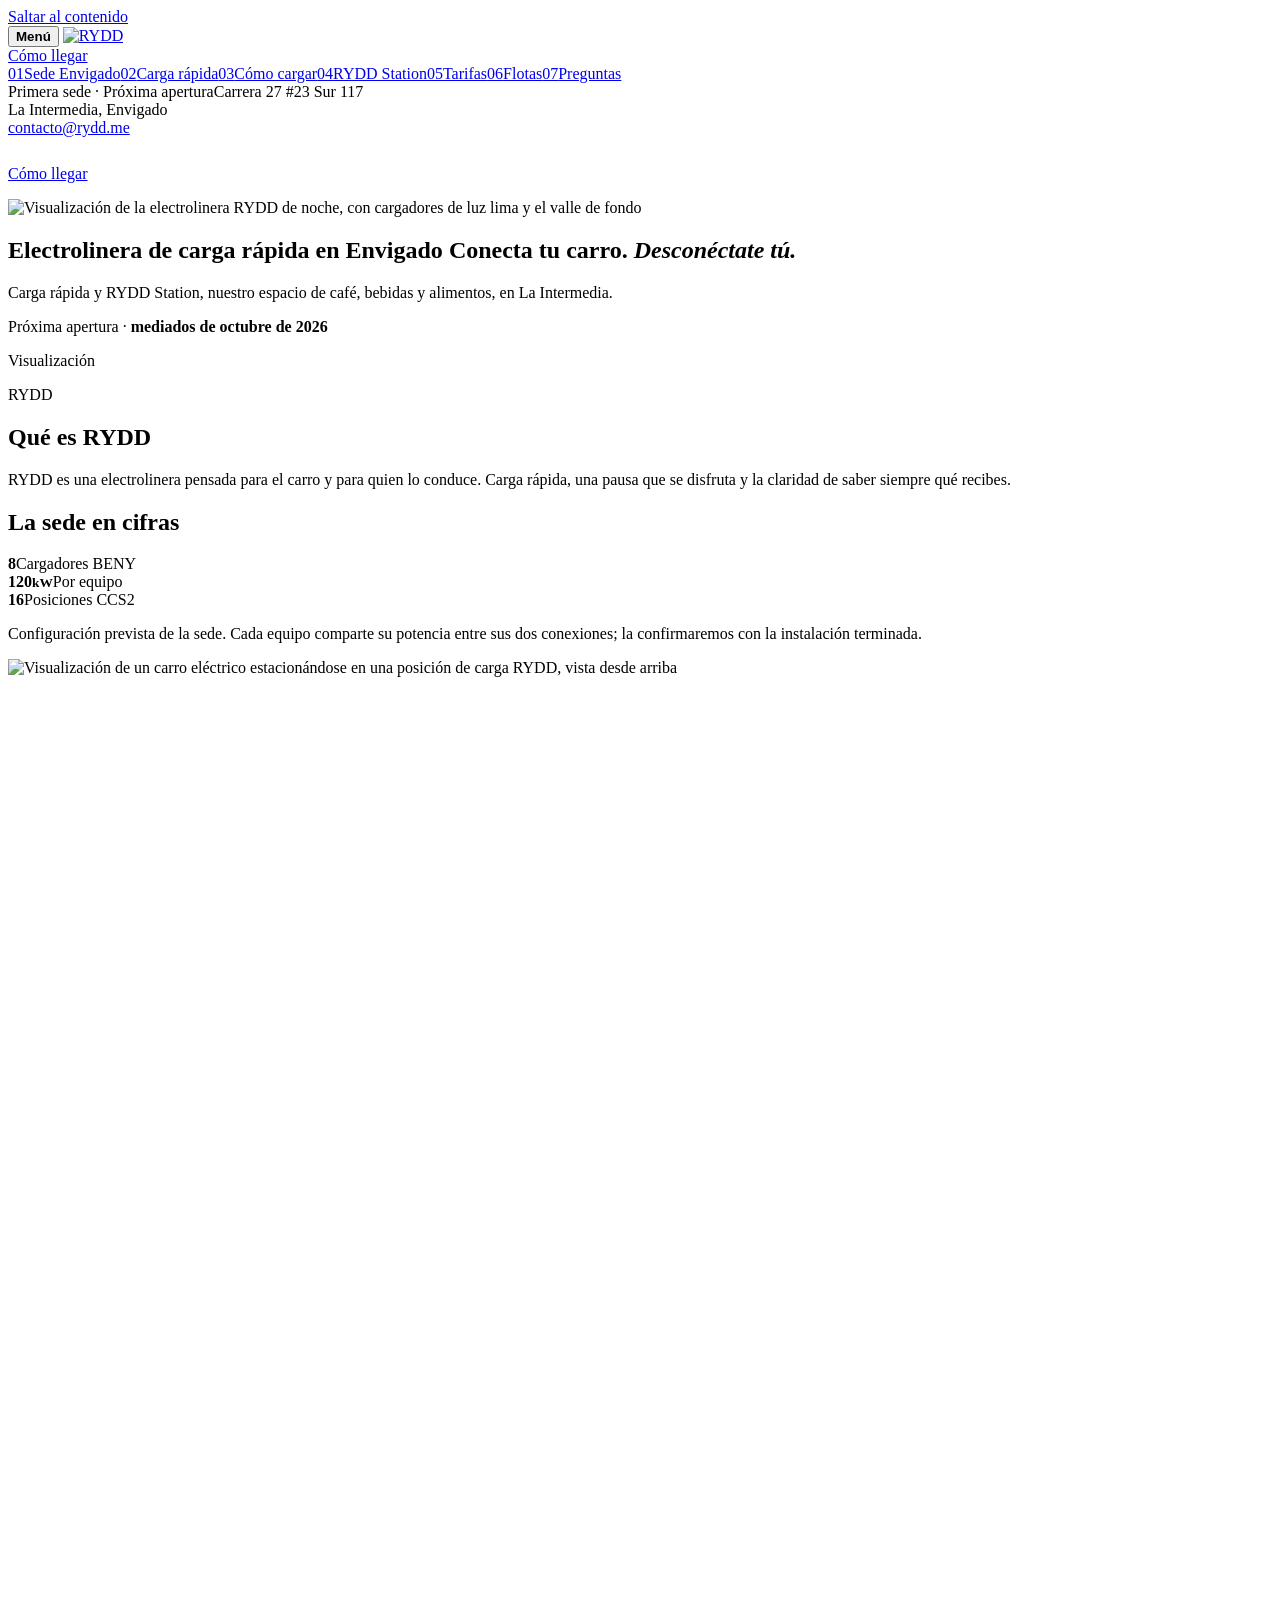
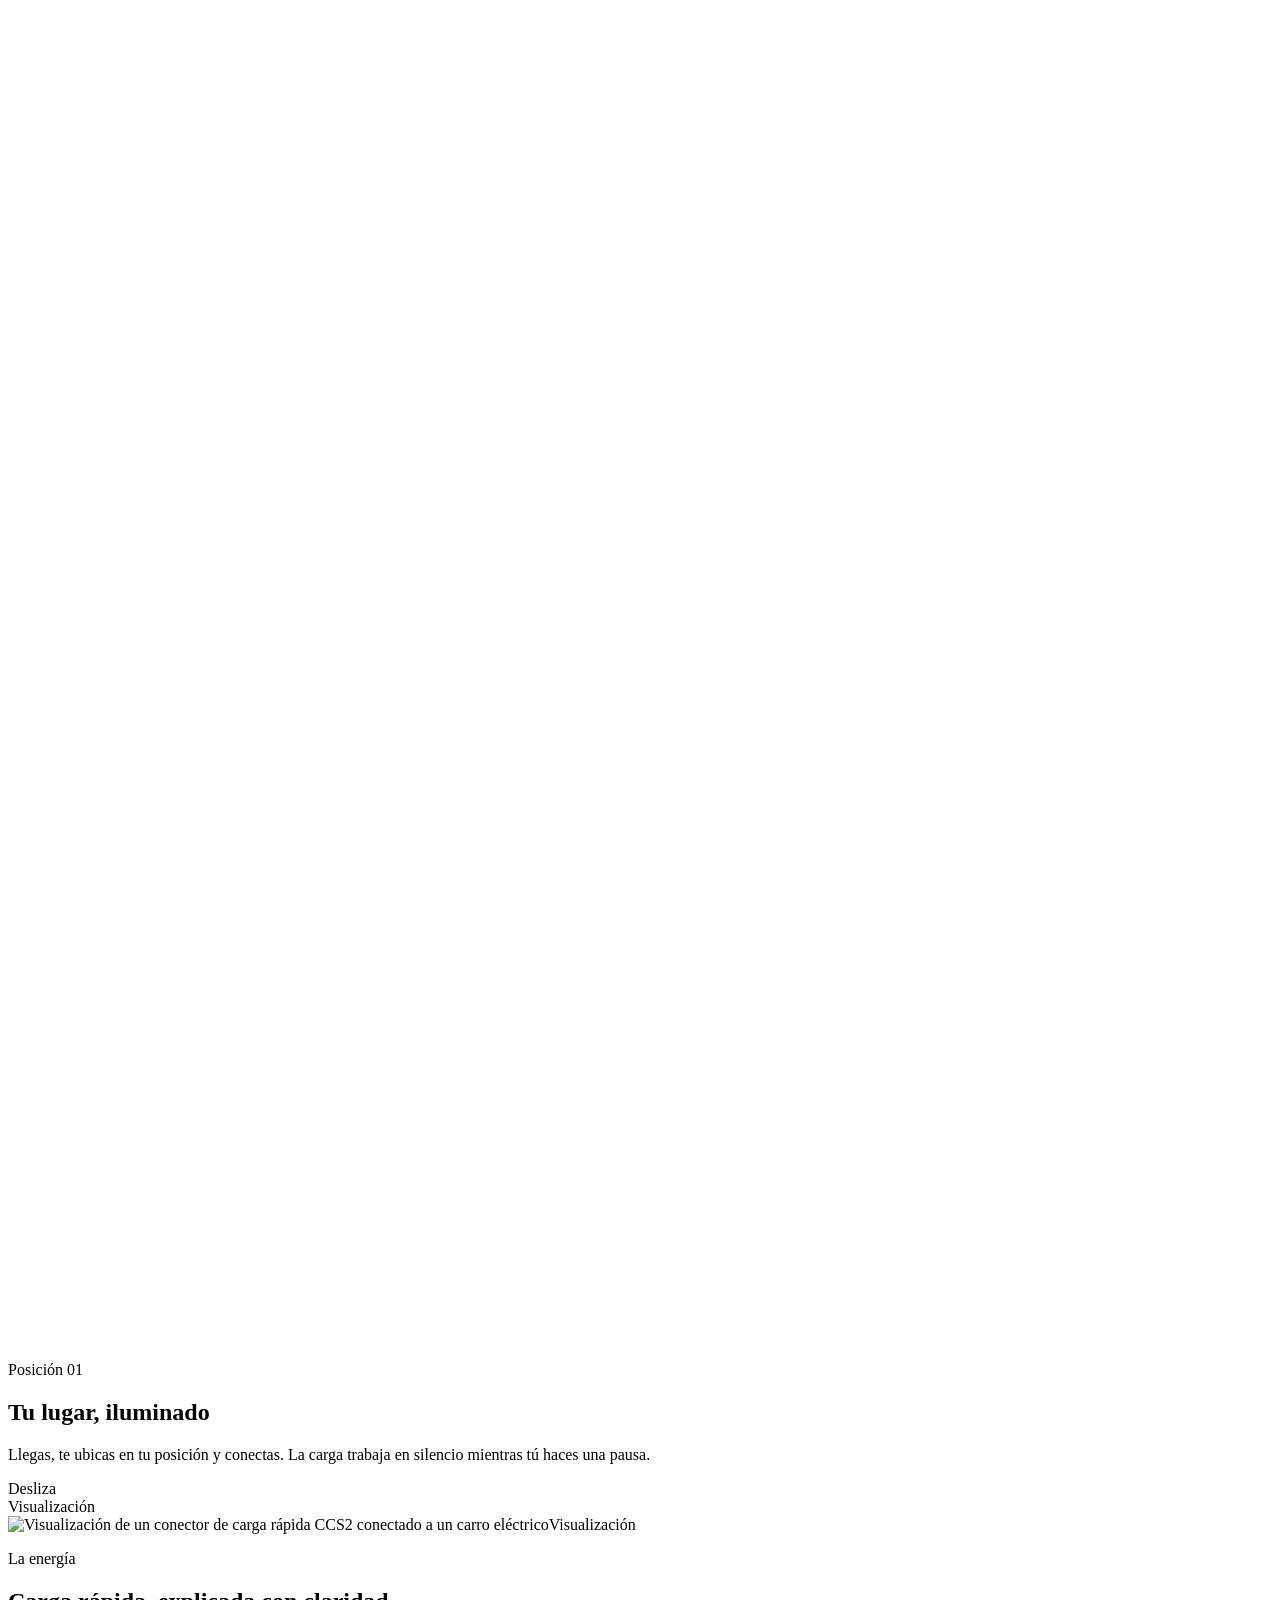
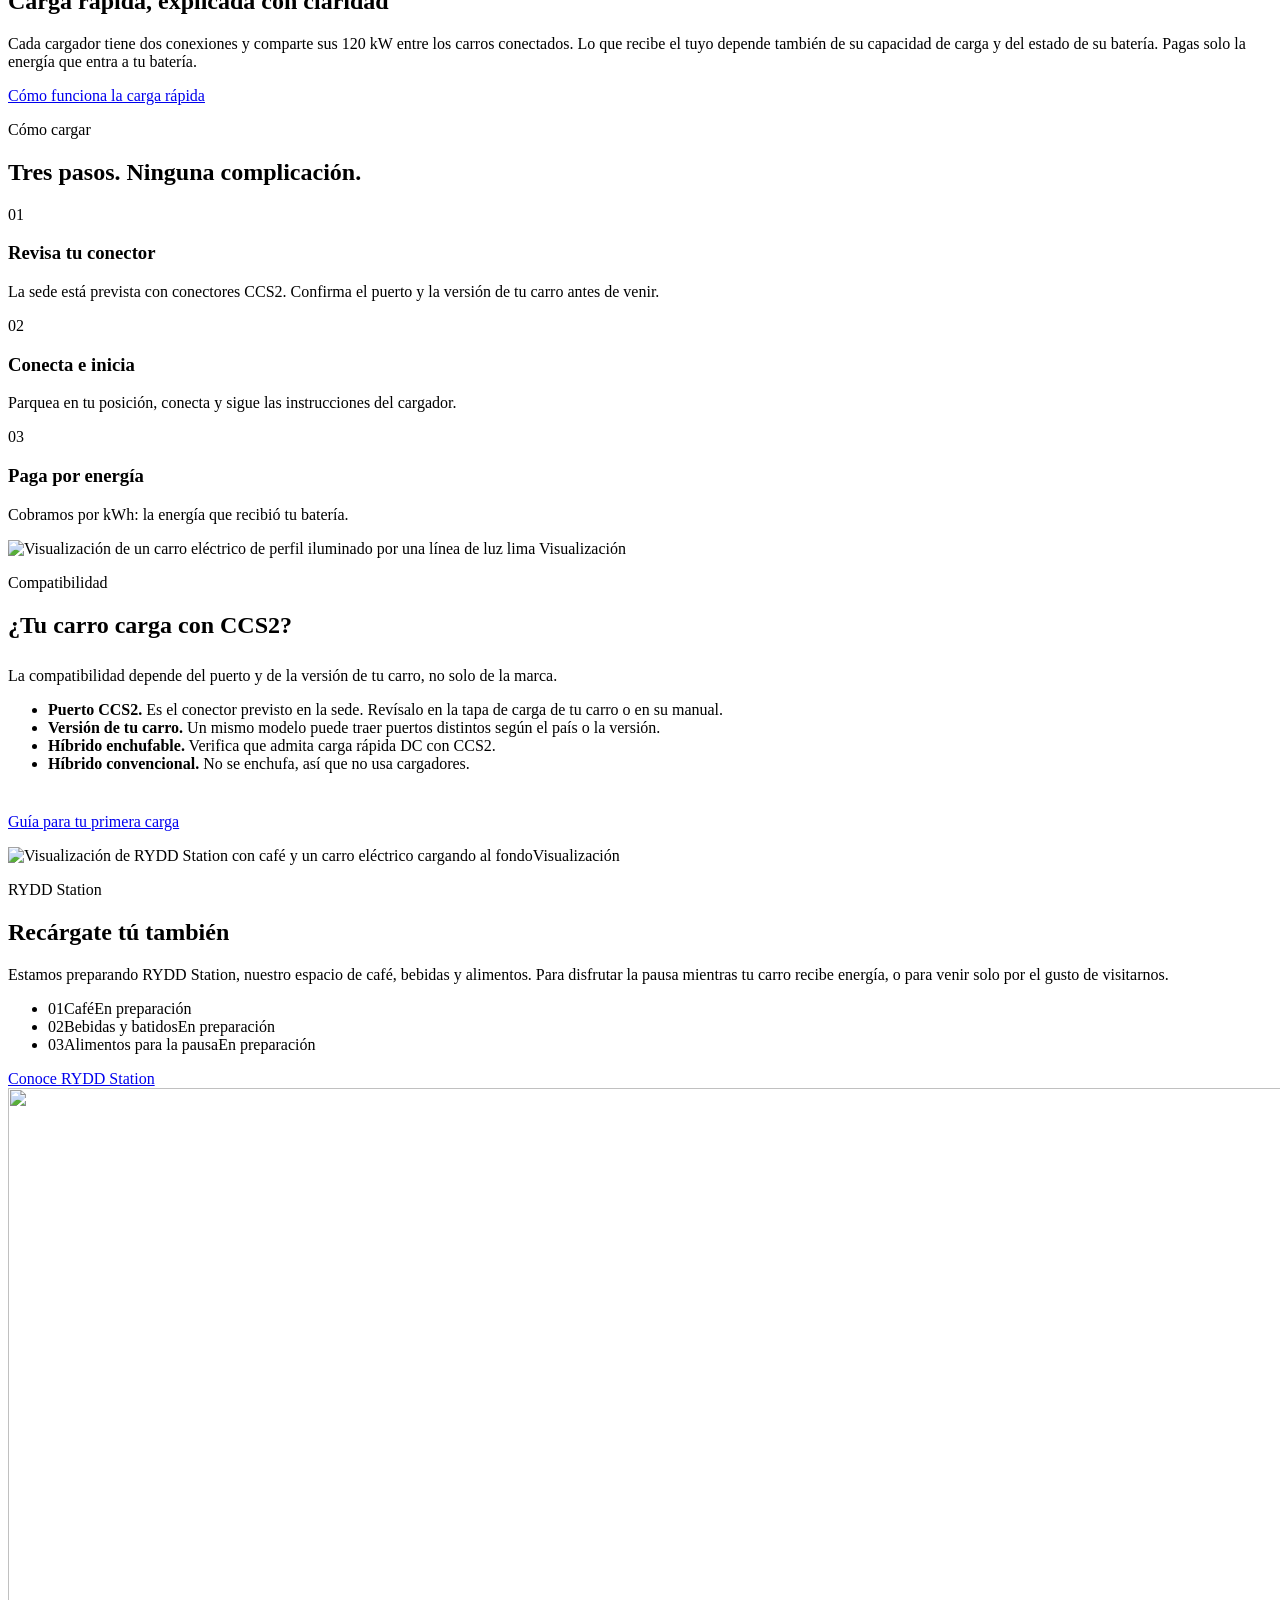
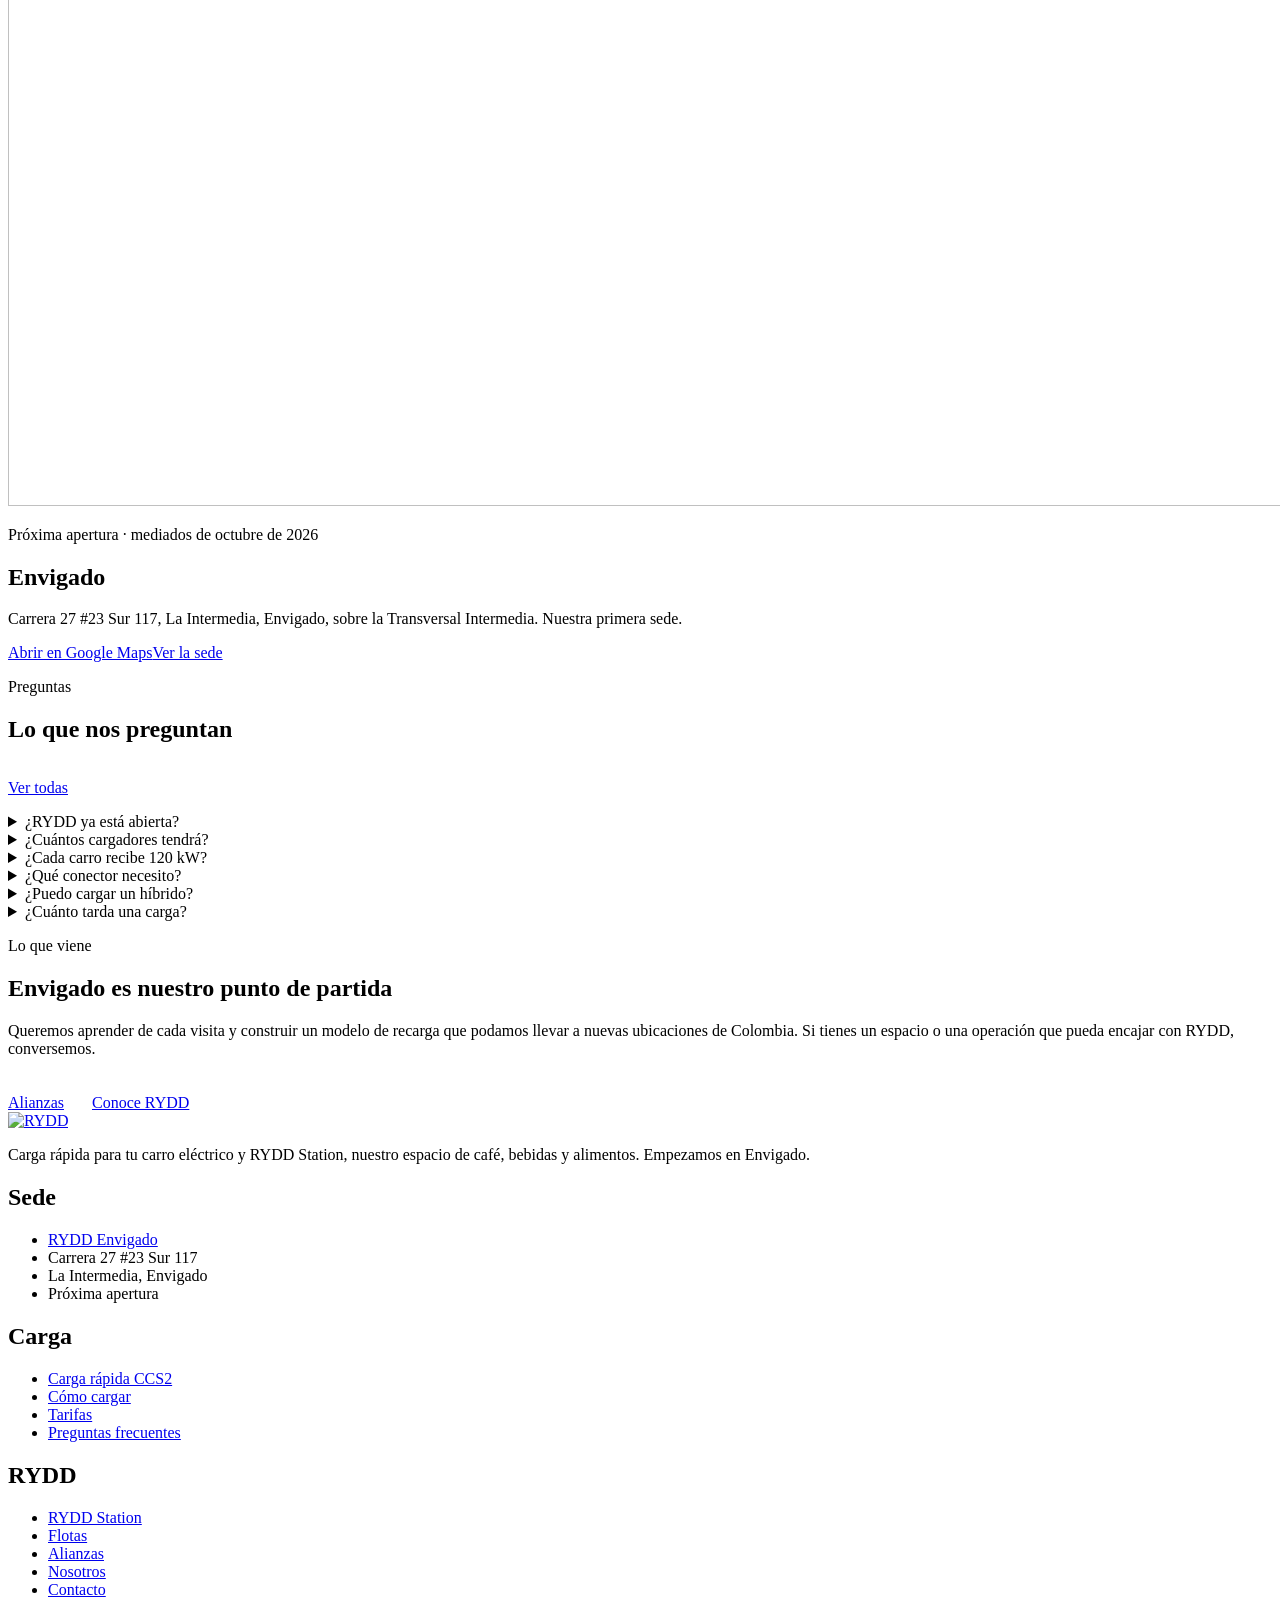
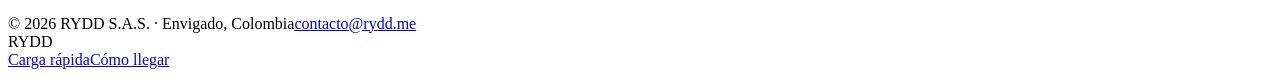
==== commit 50b237b2: "v5 luxury: portada con foto real, menú a pantalla completa, manifiesto, cifras finas, capítulos a bo" ====
--- a/index.html
+++ b/index.html
@@ -12,153 +12,138 @@
 <meta property="og:title" content="RYDD | Carga rápida y RYDD Station en Envigado"><meta property="og:description" content="Conoce RYDD y nuestra primera sede en Envigado. Estamos preparando carga rápida CCS2 y RYDD Station. Consulta el estado de apertura."><meta property="og:url" content="https://rydd.me/">
 <meta property="og:image" content="https://rydd.me/assets/marca/og-rydd.jpg"><meta name="twitter:card" content="summary_large_image">
 <link rel="icon" href="/rydd-web/assets/marca/favicon-32.png" sizes="32x32"><link rel="apple-touch-icon" href="/rydd-web/assets/marca/apple-touch-icon.png">
-<link rel="preload" href="/rydd-web/assets/fuentes/DMSans-Regular.woff2" as="font" type="font/woff2" crossorigin>
-<link rel="stylesheet" href="/rydd-web/assets/rydd.css?v=1790822652">
+<link rel="preload" href="/rydd-web/assets/fuentes/DMSans-Variable.woff2" as="font" type="font/woff2" crossorigin>
+<link rel="stylesheet" href="/rydd-web/assets/rydd.css?v=1790880690">
 <script>document.documentElement.className="js"</script>
 <script type="application/ld+json">{"@context": "https://schema.org", "@type": "Organization", "@id": "https://rydd.me/#rydd", "name": "RYDD", "legalName": "RYDD S.A.S.", "url": "https://rydd.me/", "logo": "https://rydd.me/assets/marca/icono-512.png", "email": "contacto@rydd.me"}</script><script type="application/ld+json">{"@context": "https://schema.org", "@type": "WebSite", "name": "RYDD", "url": "https://rydd.me/", "inLanguage": "es-CO"}</script>
 </head>
 <body>
-<div class="progreso" aria-hidden="true"><i></i></div><div class="luz-cursor" aria-hidden="true"></div>
 <a class="solo-lector" href="#contenido">Saltar al contenido</a>
 <header class="cab"><div class="cab-in">
-<a class="logo" href="/rydd-web/" aria-label="RYDD, inicio"><img src="/rydd-web/assets/marca/rydd-crema.png" alt="RYDD" width="74" height="17"></a>
-<nav class="menu" aria-label="Principal"><a href="/rydd-web/sedes/envigado/">Sede Envigado</a><a href="/rydd-web/carga-rapida/">Carga rápida</a><a href="/rydd-web/como-cargar/">Cómo cargar</a><a href="/rydd-web/station/">RYDD Station</a><a href="/rydd-web/flotas/">Flotas</a></nav>
-<div class="cab-cta"><a class="btn btn-lima btn-sm" href="/rydd-web/sedes/envigado/#ubicacion"><img src="/rydd-web/assets/marca/rayo-carbon.png" alt="" width="13" height="12"> Cómo llegar</a>
-<button class="hamb" aria-label="Abrir menú" aria-expanded="false"><span></span><span></span></button></div>
+<button class="boton-menu" aria-expanded="false" aria-controls="menu"><i></i><b>Menú</b></button>
+<a class="logo" href="/rydd-web/" aria-label="RYDD, inicio"><img src="/rydd-web/assets/marca/rydd-crema.png" alt="RYDD" width="66" height="15"></a>
+<div class="cab-cta"><a class="btn btn-contorno btn-sm" href="/rydd-web/sedes/envigado/#ubicacion">Cómo llegar</a></div>
 </div></header>
+<nav class="menu" id="menu" aria-label="Principal"><div class="menu-in">
+<div class="menu-links"><a href="/rydd-web/sedes/envigado/"><span>01</span>Sede Envigado</a><a href="/rydd-web/carga-rapida/"><span>02</span>Carga rápida</a><a href="/rydd-web/como-cargar/"><span>03</span>Cómo cargar</a><a href="/rydd-web/station/"><span>04</span>RYDD Station</a><a href="/rydd-web/tarifas/"><span>05</span>Tarifas</a><a href="/rydd-web/flotas/"><span>06</span>Flotas</a><a href="/rydd-web/preguntas-frecuentes/"><span>07</span>Preguntas</a></div>
+<div class="menu-datos"><span class="eti">Primera sede · Próxima apertura</span>Carrera 27 #23 Sur 117<br>La Intermedia, Envigado<br><a class="enlace" href="mailto:contacto@rydd.me">contacto@rydd.me</a><p style="margin-top:28px"><a class="btn btn-lima" href="/rydd-web/sedes/envigado/#ubicacion">Cómo llegar</a></p></div>
+</div></nav>
 <main id="contenido">
+
+<section class="portada">
+  <div class="portada-foto" data-paralaje="0.18"><img src="/rydd-web/assets/fotos/heroe.webp" alt="Visualización de la electrolinera RYDD de noche, con cargadores de luz lima y el valle de fondo" width="2400" height="1018" fetchpriority="high"></div>
+  <div class="caja">
+    <h1><span class="h1-eti"><span class="vivo"></span>Electrolinera de carga rápida en Envigado</span>
+    <span class="h1-grande">Conecta tu carro. <em>Desconéctate tú.</em></span></h1>
+    <div class="portada-pie">
+      <p class="lead">Carga rápida y RYDD Station, nuestro espacio de café, bebidas y alimentos, en La Intermedia.</p>
+      <p class="estado-apertura"><span class="vivo"></span>Próxima apertura · <b>mediados de octubre de 2026</b></p>
+    </div>
+  </div>
+  <span class="desliza" aria-hidden="true"></span>
+  <span class="visual">Visualización</span>
+</section>
+
+<section class="manifiesto" data-manifiesto><div class="caja">
+  <p class="cejilla">RYDD</p>
+  <h2 class="solo-lector">Qué es RYDD</h2>
+  <p><span class="pal">RYDD</span> <span class="pal">es</span> <span class="pal">una</span> <span class="pal">electrolinera</span> <span class="pal">pensada</span> <span class="pal">para</span> <span class="pal">el</span> <span class="pal">carro</span> <span class="pal">y</span> <span class="pal">para</span> <span class="pal">quien</span> <span class="pal">lo</span> <span class="pal">conduce.</span> <span class="pal">Carga</span> <span class="pal">rápida,</span> <span class="pal lim">una</span> <span class="pal lim">pausa</span> <span class="pal lim">que</span> <span class="pal lim">se</span> <span class="pal lim">disfruta</span> <span class="pal">y</span> <span class="pal">la</span> <span class="pal">claridad</span> <span class="pal">de</span> <span class="pal">saber</span> <span class="pal">siempre</span> <span class="pal">qué</span> <span class="pal">recibes.</span></p>
+</div></section>
+
+<section class="sec" style="padding-top:0"><div class="caja">
+  <h2 class="solo-lector">La sede en cifras</h2>
+  <div class="cifras">
+    <div class="cifra rv"><b>8</b><span>Cargadores BENY</span></div>
+    <div class="cifra rv"><b>120<small>kW</small></b><span>Por equipo</span></div>
+    <div class="cifra rv"><b>16</b><span>Posiciones CCS2</span></div>
+  </div>
+  <p class="nota cifras-nota rv">Configuración prevista de la sede. Cada equipo comparte su potencia entre sus dos conexiones; la confirmaremos con la instalación terminada.</p>
+</div></section>
 
 <section class="viaje" data-viaje>
   <div class="viaje-fijo">
     <div class="carro" data-carro>
       <div class="reflejo" aria-hidden="true"></div>
-      <img src="/rydd-web/assets/fotos/carro-arriba.webp" alt="Visualización de un carro eléctrico conectándose a un cargador RYDD, vista desde arriba" width="1100" height="1970" fetchpriority="high">
+      <img src="/rydd-web/assets/fotos/carro-arriba.webp" alt="Visualización de un carro eléctrico estacionándose en una posición de carga RYDD, vista desde arriba" width="1100" height="1970" loading="lazy">
       <svg class="manguera" viewBox="0 0 1100 1970" fill="none" aria-hidden="true">
-        <defs>
-          <linearGradient id="gCable" x1="0" y1="0" x2="1" y2="1"><stop offset="0" stop-color="#3A3B41"/><stop offset=".5" stop-color="#1A1B1F"/><stop offset="1" stop-color="#2C2D33"/></linearGradient>
-          <linearGradient id="gPilar" x1="0" y1="0" x2="1" y2="1"><stop offset="0" stop-color="#2E2F35"/><stop offset="1" stop-color="#141519"/></linearGradient>
-          <linearGradient id="gPistola" x1="0" y1="0" x2="0" y2="1"><stop offset="0" stop-color="#3A3B42"/><stop offset="1" stop-color="#18191D"/></linearGradient>
-          <radialGradient id="gHalo"><stop offset="0" stop-color="#D2FF00" stop-opacity=".45"/><stop offset="1" stop-color="#D2FF00" stop-opacity="0"/></radialGradient>
-        </defs>
+        <defs><radialGradient id="gHalo"><stop offset="0" stop-color="#D2FF00" stop-opacity=".4"/><stop offset="1" stop-color="#D2FF00" stop-opacity="0"/></radialGradient></defs>
         <path class="bahia" d="M150 120 V1880"/><path class="bahia" d="M950 120 V1880"/><path class="bahia" d="M150 1880 H950"/>
         <text class="bahia-txt" x="550" y="96" text-anchor="middle">POSICIÓN 01 · CCS2</text>
         <text class="piso-num" x="550" y="1858" text-anchor="middle">01</text>
         <circle class="puerto-halo" cx="806" cy="1160" r="120"/>
         <circle class="puerto-aro" cx="806" cy="1160" r="38"/>
-        <g class="pilar"><rect class="pilar-cuerpo" x="972" y="1300" width="104" height="176" rx="26"/>
-          <rect class="pilar-pantalla" x="992" y="1322" width="64" height="40" rx="8"/>
-          <rect class="pilar-luz" x="1018" y="1376" width="12" height="84" rx="6"/></g>
-        <path class="cable-sombra cable-capa" d="M1024 1316 C1024 1236 1000 1148 936 1138 S862 1166 842 1162"/>
-        <path class="cable-base cable-capa" d="M1024 1316 C1024 1236 1000 1148 936 1138 S862 1166 842 1162"/>
-        <path class="cable-brillo cable-capa" d="M1024 1316 C1024 1236 1000 1148 936 1138 S862 1166 842 1162"/>
-        <path class="cable-energia" d="M1024 1316 C1024 1236 1000 1148 936 1138 S862 1166 842 1162"/>
-        <g class="pistola"><rect class="pistola-cuerpo" x="-78" y="-22" width="86" height="44" rx="18"/>
-          <rect class="pistola-agarre" x="-64" y="-9" width="40" height="18" rx="9"/>
-          <rect class="pistola-cabeza" x="2" y="-18" width="30" height="36" rx="10"/>
-          <rect class="pistola-aro" x="28" y="-15" width="6" height="30" rx="3"/>
-          <circle class="pistola-led" cx="-12" cy="0" r="4"/></g>
       </svg>
     </div>
     <div class="caja viaje-grid">
       <div class="viaje-txt">
-        <h1><span class="h1-eti"><span class="vivo"></span>Electrolinera de carga rápida en Envigado</span>
-        <span class="h1-grande">Conecta tu carro. <span class="neon-t">Desconéctate tú.</span></span></h1>
-        <p class="lead">Estamos preparando en Envigado una electrolinera de carga rápida y RYDD Station, nuestro espacio de café, bebidas y alimentos.</p>
-        <div class="acciones"><a class="btn btn-lima" href="/rydd-web/sedes/envigado/"><img src="/rydd-web/assets/marca/rayo-carbon.png" alt="" width="13" height="12"> Ver la sede</a><a class="btn btn-contorno" href="/rydd-web/carga-rapida/">Carga rápida</a></div>
-        <p class="estado-apertura"><span class="vivo"></span>Próxima apertura · <b>mediados de octubre de 2026</b></p>
-      </div>
-      <div class="viaje-datos">
-        <div><b>8</b><span>Cargadores previstos</span></div>
-        <div><b>120<small>kW</small></b><span>Por equipo</span></div>
-        <div><b>16</b><span>Posiciones de carga</span></div>
-        <div><b>CCS2</b><span>Conector</span></div>
+        <p class="cejilla">Posición 01</p>
+        <h2 class="h2">Tu lugar, iluminado</h2>
+        <p class="lead">Llegas, te ubicas en tu posición y conectas. La carga trabaja en silencio mientras tú haces una pausa.</p>
       </div>
     </div>
-    <div class="viaje-estado" aria-hidden="true"><span class="vivo"></span><span data-estado>Desliza para conectar</span></div>
-    <span class="visual" style="right:var(--lado);bottom:26px">Visualización</span>
+    <div class="viaje-estado" aria-hidden="true"><span class="vivo"></span><span data-estado>Desliza</span></div>
+    <span class="visual">Visualización</span>
   </div>
 </section>
 
-<section class="sec mapa-sec" id="mapa" data-mapa><div class="caja">
-  <div class="cabeza"><div><p class="cejilla">La sede</p><h2 class="h2 rv">16 posiciones de carga, una al lado de la otra</h2></div>
-  <p class="lead rv">8 cargadores BENY con dos conexiones CCS2 cada uno, sobre la Carrera 27, en La Intermedia. Pasa el cursor por el plano.</p></div>
-  <div class="mapa rv">
-    <svg class="mapa-svg" viewBox="0 0 1200 640" fill="none" role="img" aria-labelledby="mapa-t"><title id="mapa-t">Esquema ilustrativo de la sede RYDD Envigado: 8 cargadores y 16 posiciones de carga CCS2, junto a RYDD Station</title><rect class="lote" x="30" y="40" width="1140" height="560" rx="30"/><rect class="techo" x="58" y="78" width="804" height="484" rx="20"/><line class="pasillo" x1="70" y1="320" x2="850" y2="320"/><g class="bahia-m" data-p="P01" data-eq="C01" style="--i:1"><rect x="72" y="118" width="76" height="174" rx="10"/><text x="110" y="274" text-anchor="middle">P01</text></g><g class="bahia-m" data-p="P02" data-eq="C01" style="--i:2"><rect x="192" y="118" width="76" height="174" rx="10"/><text x="230" y="274" text-anchor="middle">P02</text></g><g class="cargador-m" style="--i:1"><rect x="158" y="173" width="24" height="64" rx="7"/><rect class="led" x="168" y="185" width="4" height="40" rx="2"/><text x="170" y="104" text-anchor="middle">C01</text></g><g class="bahia-m" data-p="P03" data-eq="C02" style="--i:3"><rect x="268" y="118" width="76" height="174" rx="10"/><text x="306" y="274" text-anchor="middle">P03</text></g><g class="bahia-m" data-p="P04" data-eq="C02" style="--i:4"><rect x="388" y="118" width="76" height="174" rx="10"/><text x="426" y="274" text-anchor="middle">P04</text></g><g class="cargador-m" style="--i:2"><rect x="354" y="173" width="24" height="64" rx="7"/><rect class="led" x="364" y="185" width="4" height="40" rx="2"/><text x="366" y="104" text-anchor="middle">C02</text></g><g class="bahia-m" data-p="P05" data-eq="C03" style="--i:5"><rect x="464" y="118" width="76" height="174" rx="10"/><text x="502" y="274" text-anchor="middle">P05</text></g><g class="bahia-m" data-p="P06" data-eq="C03" style="--i:6"><rect x="584" y="118" width="76" height="174" rx="10"/><text x="622" y="274" text-anchor="middle">P06</text></g><g class="cargador-m" style="--i:3"><rect x="550" y="173" width="24" height="64" rx="7"/><rect class="led" x="560" y="185" width="4" height="40" rx="2"/><text x="562" y="104" text-anchor="middle">C03</text></g><g class="bahia-m" data-p="P07" data-eq="C04" style="--i:7"><rect x="660" y="118" width="76" height="174" rx="10"/><text x="698" y="274" text-anchor="middle">P07</text></g><g class="bahia-m" data-p="P08" data-eq="C04" style="--i:8"><rect x="780" y="118" width="76" height="174" rx="10"/><text x="818" y="274" text-anchor="middle">P08</text></g><g class="cargador-m" style="--i:4"><rect x="746" y="173" width="24" height="64" rx="7"/><rect class="led" x="756" y="185" width="4" height="40" rx="2"/><text x="758" y="104" text-anchor="middle">C04</text></g><g class="bahia-m" data-p="P09" data-eq="C05" style="--i:9"><rect x="72" y="348" width="76" height="174" rx="10"/><text x="110" y="378" text-anchor="middle">P09</text></g><g class="bahia-m" data-p="P10" data-eq="C05" style="--i:10"><rect x="192" y="348" width="76" height="174" rx="10"/><text x="230" y="378" text-anchor="middle">P10</text></g><g class="cargador-m" style="--i:5"><rect x="158" y="403" width="24" height="64" rx="7"/><rect class="led" x="168" y="415" width="4" height="40" rx="2"/><text x="170" y="548" text-anchor="middle">C05</text></g><g class="bahia-m" data-p="P11" data-eq="C06" style="--i:11"><rect x="268" y="348" width="76" height="174" rx="10"/><text x="306" y="378" text-anchor="middle">P11</text></g><g class="bahia-m" data-p="P12" data-eq="C06" style="--i:12"><rect x="388" y="348" width="76" height="174" rx="10"/><text x="426" y="378" text-anchor="middle">P12</text></g><g class="cargador-m" style="--i:6"><rect x="354" y="403" width="24" height="64" rx="7"/><rect class="led" x="364" y="415" width="4" height="40" rx="2"/><text x="366" y="548" text-anchor="middle">C06</text></g><g class="bahia-m" data-p="P13" data-eq="C07" style="--i:13"><rect x="464" y="348" width="76" height="174" rx="10"/><text x="502" y="378" text-anchor="middle">P13</text></g><g class="bahia-m" data-p="P14" data-eq="C07" style="--i:14"><rect x="584" y="348" width="76" height="174" rx="10"/><text x="622" y="378" text-anchor="middle">P14</text></g><g class="cargador-m" style="--i:7"><rect x="550" y="403" width="24" height="64" rx="7"/><rect class="led" x="560" y="415" width="4" height="40" rx="2"/><text x="562" y="548" text-anchor="middle">C07</text></g><g class="bahia-m" data-p="P15" data-eq="C08" style="--i:15"><rect x="660" y="348" width="76" height="174" rx="10"/><text x="698" y="378" text-anchor="middle">P15</text></g><g class="bahia-m" data-p="P16" data-eq="C08" style="--i:16"><rect x="780" y="348" width="76" height="174" rx="10"/><text x="818" y="378" text-anchor="middle">P16</text></g><g class="cargador-m" style="--i:8"><rect x="746" y="403" width="24" height="64" rx="7"/><rect class="led" x="756" y="415" width="4" height="40" rx="2"/><text x="758" y="548" text-anchor="middle">C08</text></g><g class="station-m"><rect x="900" y="78" width="240" height="300" rx="20"/><text class="t1" x="1020" y="214" text-anchor="middle">RYDD STATION</text><text class="t2" x="1020" y="242" text-anchor="middle">CAFÉ · BEBIDAS · ALIMENTOS</text></g><text class="calle" x="600" y="628" text-anchor="middle">CARRERA 27 · LA INTERMEDIA · ENVIGADO</text></svg>
-    <div class="mapa-ficha" aria-live="polite">
-      <span class="eti">Posición</span><b data-mp>P01</b>
-      <span class="eti">Cargador</span><b data-mc>C01</b>
-      <span class="eti">Conector</span><b>CCS2</b>
-    </div>
+<section class="capitulo">
+  <div class="capitulo-foto"><img src="/rydd-web/assets/fotos/conector.webp" alt="Visualización de un conector de carga rápida CCS2 conectado a un carro eléctrico" width="1100" height="1365" loading="lazy" data-paralaje="0.12"><span class="visual">Visualización</span></div>
+  <div class="capitulo-txt">
+    <p class="cejilla">La energía</p>
+    <h2 class="h2 rv">Carga rápida, explicada con claridad</h2>
+    <p class="lead rv">Cada cargador tiene dos conexiones y comparte sus 120 kW entre los carros conectados. Lo que recibe el tuyo depende también de su capacidad de carga y del estado de su batería. Pagas solo la energía que entra a tu batería.</p>
+    <a class="flecha rv" href="/rydd-web/carga-rapida/">Cómo funciona la carga rápida</a>
   </div>
-  <div class="mapa-pie"><p class="nota">Esquema ilustrativo de la configuración prevista. No representa el plano real de la sede.</p><a class="flecha" href="/rydd-web/sedes/envigado/">Conoce la sede</a></div>
-</div></section>
+</section>
 
-<section class="banda" id="potencia">
+<section class="banda">
+  <div class="caja">
+    <p class="cejilla">Cómo cargar</p>
+    <h2 class="h2 rv">Tres pasos. Ninguna complicación.</h2>
+    <div class="pasos"><article class="paso rv"><span class="n">01</span><h3 class="h3">Revisa tu conector</h3><p>La sede está prevista con conectores CCS2. Confirma el puerto y la versión de tu carro antes de venir.</p></article><article class="paso rv"><span class="n">02</span><h3 class="h3">Conecta e inicia</h3><p>Parquea en tu posición, conecta y sigue las instrucciones del cargador.</p></article><article class="paso rv"><span class="n">03</span><h3 class="h3">Paga por energía</h3><p>Cobramos por kWh: la energía que recibió tu batería.</p></article></div>
+  </div>
   <img src="/rydd-web/assets/fotos/perfil.webp" alt="Visualización de un carro eléctrico de perfil iluminado por una línea de luz lima" width="2400" height="1339" loading="lazy">
-  <div class="caja banda-grid">
-    <div>
-      <p class="cejilla">Carga rápida</p>
-      <h2 class="h2 rv">Hasta 120 kW por equipo, explicados con claridad</h2>
-      <p class="lead rv" style="margin:26px 0 34px">Cada cargador comparte su potencia entre sus dos conexiones. Lo que recibe tu carro depende también de su capacidad de carga y del estado de su batería.</p>
-      <a class="flecha rv" href="/rydd-web/carga-rapida/">Cómo funciona la carga rápida</a>
-    </div>
-    <div class="medidor" data-medidor aria-hidden="true">
-      <svg viewBox="0 0 460 460" fill="none">
-        <circle class="marcas" cx="230" cy="230" r="222" stroke-width="1" stroke-dasharray="2 14.7"/>
-        <circle class="pista" cx="230" cy="230" r="196" stroke-width="5" stroke-dasharray="923.6 1300" stroke-linecap="round"/>
-        <circle class="arco" cx="230" cy="230" r="196" stroke-width="5" stroke-dasharray="923.6 1300" stroke-dashoffset="923.6"/>
-      </svg>
-      <div class="medidor-c"><span class="pct"><span data-num data-fin="120">120</span><small>kW</small></span><span class="eti">Potencia nominal por equipo</span></div>
-    </div>
-  </div>
   <span class="visual">Visualización</span>
 </section>
 
-<section class="sec"><div class="caja">
-  <div class="cabeza"><div><p class="cejilla">Cómo cargar</p><h2 class="h2 rv">Cómo cargar tu carro eléctrico en RYDD</h2></div>
-  <p class="lead rv">Información clara para preparar tu primera carga. <a class="enlace" href="/rydd-web/como-cargar/">Ver la guía completa</a></p></div>
-  <div class="pasos"><article class="paso rv"><span class="n">01</span><h3 class="h3">Revisa tu conector</h3><p>La sede está prevista con conectores CCS2. Confirma el puerto y la versión de tu carro antes de venir.</p></article><article class="paso rv"><span class="n">02</span><h3 class="h3">Conecta e inicia</h3><p>Parquea en tu posición, conecta y sigue las instrucciones del cargador. Antes de abrir te contaremos los canales para iniciar y pagar.</p></article><article class="paso rv"><span class="n">03</span><h3 class="h3">Paga por energía</h3><p>Cobramos por kWh: la energía que recibió tu batería. Mientras tanto, te esperamos en RYDD Station.</p></article></div>
-</div></section>
-
-<section class="sec sec-carbon"><div class="caja dividido">
-  <div class="foto-marco rv"><img src="/rydd-web/assets/fotos/conector.webp" alt="Visualización de un conector de carga rápida conectado a un carro eléctrico" width="1100" height="1366" loading="lazy"><span class="visual">Visualización</span></div>
-  <div>
-    <p class="cejilla">Compatibilidad</p>
-    <h2 class="h2 rv">¿Tu carro carga con CCS2?</h2>
-    <p class="lead rv" style="margin-top:24px">La compatibilidad depende del puerto y de la versión de tu carro, no solo de la marca. Revisa esto antes de venir:</p>
-    <ul class="lista-check">
+<section class="sec"><div class="caja dos">
+  <div><p class="cejilla">Compatibilidad</p><h2 class="h2 rv">¿Tu carro carga con CCS2?</h2>
+  <p class="lead rv" style="margin-top:28px">La compatibilidad depende del puerto y de la versión de tu carro, no solo de la marca.</p></div>
+  <div><ul class="lista-check">
 <li><span><strong>Puerto CCS2.</strong> Es el conector previsto en la sede. Revísalo en la tapa de carga de tu carro o en su manual.</span></li>
 <li><span><strong>Versión de tu carro.</strong> Un mismo modelo puede traer puertos distintos según el país o la versión.</span></li>
 <li><span><strong>Híbrido enchufable.</strong> Verifica que admita carga rápida DC con CCS2.</span></li>
-<li><span><strong>Híbrido convencional.</strong> No se enchufa, así que no usa cargadores.</span></li></ul>
-    <p style="margin-top:36px"><a class="flecha" href="/rydd-web/carga-rapida/">Todo sobre la carga rápida</a></p>
-  </div>
+<li><span><strong>Híbrido convencional.</strong> No se enchufa, así que no usa cargadores.</span></li></ul><p style="margin-top:40px"><a class="flecha" href="/rydd-web/como-cargar/">Guía para tu primera carga</a></p></div>
 </div></section>
 
-<section class="sec"><div class="caja dividido">
-  <div>
-    <p class="cejilla" id="station-inicio">RYDD Station</p>
+<section class="capitulo espejo">
+  <div class="capitulo-foto"><img src="/rydd-web/assets/fotos/cafe.webp" alt="Visualización de RYDD Station con café y un carro eléctrico cargando al fondo" width="1600" height="1986" loading="lazy" data-paralaje="0.12"><span class="visual">Visualización</span></div>
+  <div class="capitulo-txt">
+    <p class="cejilla">RYDD Station</p>
     <h2 class="h2 rv">Recárgate tú también</h2>
-    <p class="lead rv" style="margin-top:26px">Estamos preparando RYDD Station, nuestro espacio de café, bebidas y alimentos. Queremos que disfrutes la pausa mientras tu carro recibe energía, y que también tengas una razón para visitarnos por el gusto de venir.</p>
+    <p class="lead rv">Estamos preparando RYDD Station, nuestro espacio de café, bebidas y alimentos. Para disfrutar la pausa mientras tu carro recibe energía, o para venir solo por el gusto de visitarnos.</p>
     <ul class="carta">
       <li class="rv"><span class="carta-n">01</span><span class="carta-t">Café</span><span class="carta-l"></span><span class="carta-e">En preparación</span></li>
       <li class="rv"><span class="carta-n">02</span><span class="carta-t">Bebidas y batidos</span><span class="carta-l"></span><span class="carta-e">En preparación</span></li>
       <li class="rv"><span class="carta-n">03</span><span class="carta-t">Alimentos para la pausa</span><span class="carta-l"></span><span class="carta-e">En preparación</span></li>
     </ul>
-    <a class="btn btn-lima" href="/rydd-web/station/">Conoce RYDD Station</a>
+    <div><a class="btn btn-contorno" href="/rydd-web/station/">Conoce RYDD Station</a></div>
   </div>
-  <div class="foto-marco rv"><img src="/rydd-web/assets/fotos/cafe.webp" alt="Visualización de RYDD Station con café y un carro eléctrico cargando al fondo" width="1600" height="1986" loading="lazy"><span class="visual">Visualización</span></div>
-</div></section>
+</section>
 
-<section class="sec sec-lima"><div class="caja">
-  <div class="cabeza" style="margin-bottom:0"><div><p class="cejilla">Próxima apertura</p><h2 class="h2 rv">Nuestra primera sede abre en Envigado</h2></div>
-  <div><p class="lead rv">Carrera 27 #23 Sur 117, La Intermedia, Envigado. Apertura prevista para mediados de octubre de 2026.</p>
-  <div class="acciones rv" style="margin-top:30px"><a class="btn btn-carbon" href="https://www.google.com/maps/search/?api=1&query=6.1768543,-75.5677414" target="_blank" rel="noopener">Abrir en Google Maps</a><a class="flecha" href="/rydd-web/sedes/envigado/" style="margin-left:14px">Ver la sede</a></div></div></div>
-</div></section>
+<section class="lugar">
+  <img src="/rydd-web/assets/fotos/heroe.webp" alt="" width="2400" height="1018" loading="lazy">
+  <div class="caja">
+    <p class="cejilla rv" style="justify-content:center">Próxima apertura · mediados de octubre de 2026</p>
+    <h2 class="lugar-nombre rv">Envigado</h2>
+    <p class="lead rv">Carrera 27 #23 Sur 117, La Intermedia, Envigado, sobre la Transversal Intermedia. Nuestra primera sede.</p>
+    <div class="acciones rv"><a class="btn btn-lima" href="https://www.google.com/maps/search/?api=1&query=6.1768543,-75.5677414" target="_blank" rel="noopener">Abrir en Google Maps</a><a class="btn btn-contorno" href="/rydd-web/sedes/envigado/">Ver la sede</a></div>
+  </div>
+</section>
 
 <section class="sec"><div class="caja dos">
-  <div><p class="cejilla">Preguntas</p><h2 class="h2 rv">Preguntas frecuentes</h2>
-  <p style="margin-top:32px"><a class="flecha" href="/rydd-web/preguntas-frecuentes/">Ver todas</a></p></div>
+  <div><p class="cejilla">Preguntas</p><h2 class="h2 rv">Lo que nos preguntan</h2>
+  <p style="margin-top:36px"><a class="flecha" href="/rydd-web/preguntas-frecuentes/">Ver todas</a></p></div>
   <div class="faq"><details class="rv"><summary><span class="faq-p">¿RYDD ya está abierta?</span></summary><p>Todavía no. La sede está en construcción y la apertura está prevista para mediados de octubre de 2026. Publicaremos la fecha exacta cuando esté confirmada.</p></details><details class="rv"><summary><span class="faq-p">¿Cuántos cargadores tendrá?</span></summary><p>La configuración prevista contempla 8 cargadores BENY de 120 kW, con dos conectores CCS2 cada uno, para 16 posiciones de carga.</p></details><details class="rv"><summary><span class="faq-p">¿Cada carro recibe 120 kW?</span></summary><p>No necesariamente. Los 120 kW son la potencia del equipo y se comparten entre sus dos conexiones. Lo que recibe tu carro depende también de su capacidad de carga, del estado y la temperatura de la batería y de las condiciones de la sesión.</p></details><details class="rv"><summary><span class="faq-p">¿Qué conector necesito?</span></summary><p>La sede está prevista con conectores CCS2. Revisa el puerto de tu carro y su versión antes de venir: la marca, por sí sola, no confirma la compatibilidad.</p></details><details class="rv"><summary><span class="faq-p">¿Puedo cargar un híbrido?</span></summary><p>Un híbrido convencional (no enchufable) no usa cargadores. Si tu híbrido es enchufable, verifica que admita carga rápida DC con conector CCS2.</p></details><details class="rv"><summary><span class="faq-p">¿Cuánto tarda una carga?</span></summary><p>Depende de cuánta energía necesites, de tu carro, del porcentaje con el que llegas, de la temperatura y de la potencia durante la sesión. No hay un tiempo único que sirva para cualquier carro.</p></details></div>
 </div></section>
 
@@ -167,7 +152,7 @@
 <section class="sec"><div class="caja dos">
   <div><p class="cejilla">Lo que viene</p><h2 class="h2 rv">Envigado es nuestro punto de partida</h2></div>
   <div><p class="lead rv">Queremos aprender de cada visita y construir un modelo de recarga que podamos llevar a nuevas ubicaciones de Colombia. Si tienes un espacio o una operación que pueda encajar con RYDD, conversemos.</p>
-  <div class="acciones rv" style="margin-top:32px"><a class="btn btn-contorno" href="/rydd-web/alianzas/">Alianzas</a><a class="flecha" href="/rydd-web/nosotros/" style="margin-left:14px">Conoce RYDD</a></div></div>
+  <div class="acciones rv" style="margin-top:36px"><a class="flecha" href="/rydd-web/alianzas/">Alianzas</a><a class="flecha" href="/rydd-web/nosotros/" style="margin-left:28px">Conoce RYDD</a></div></div>
 </div></section>
 
 </main>
@@ -182,6 +167,6 @@
 <div class="pie-final"><span>© 2026 RYDD S.A.S. · Envigado, Colombia</span><a href="mailto:contacto@rydd.me">contacto@rydd.me</a></div>
 </div><div class="pie-marca" aria-hidden="true">RYDD</div></footer>
 <nav class="barra-movil" aria-label="Accesos rápidos"><a class="btn btn-contorno" href="/rydd-web/carga-rapida/">Carga rápida</a><a class="btn btn-lima" href="/rydd-web/sedes/envigado/#ubicacion">Cómo llegar</a></nav>
-<script src="/rydd-web/assets/rydd.js?v=1790822652" defer></script>
+<script src="/rydd-web/assets/rydd.js?v=1790880690" defer></script>
 </body>
 </html>
